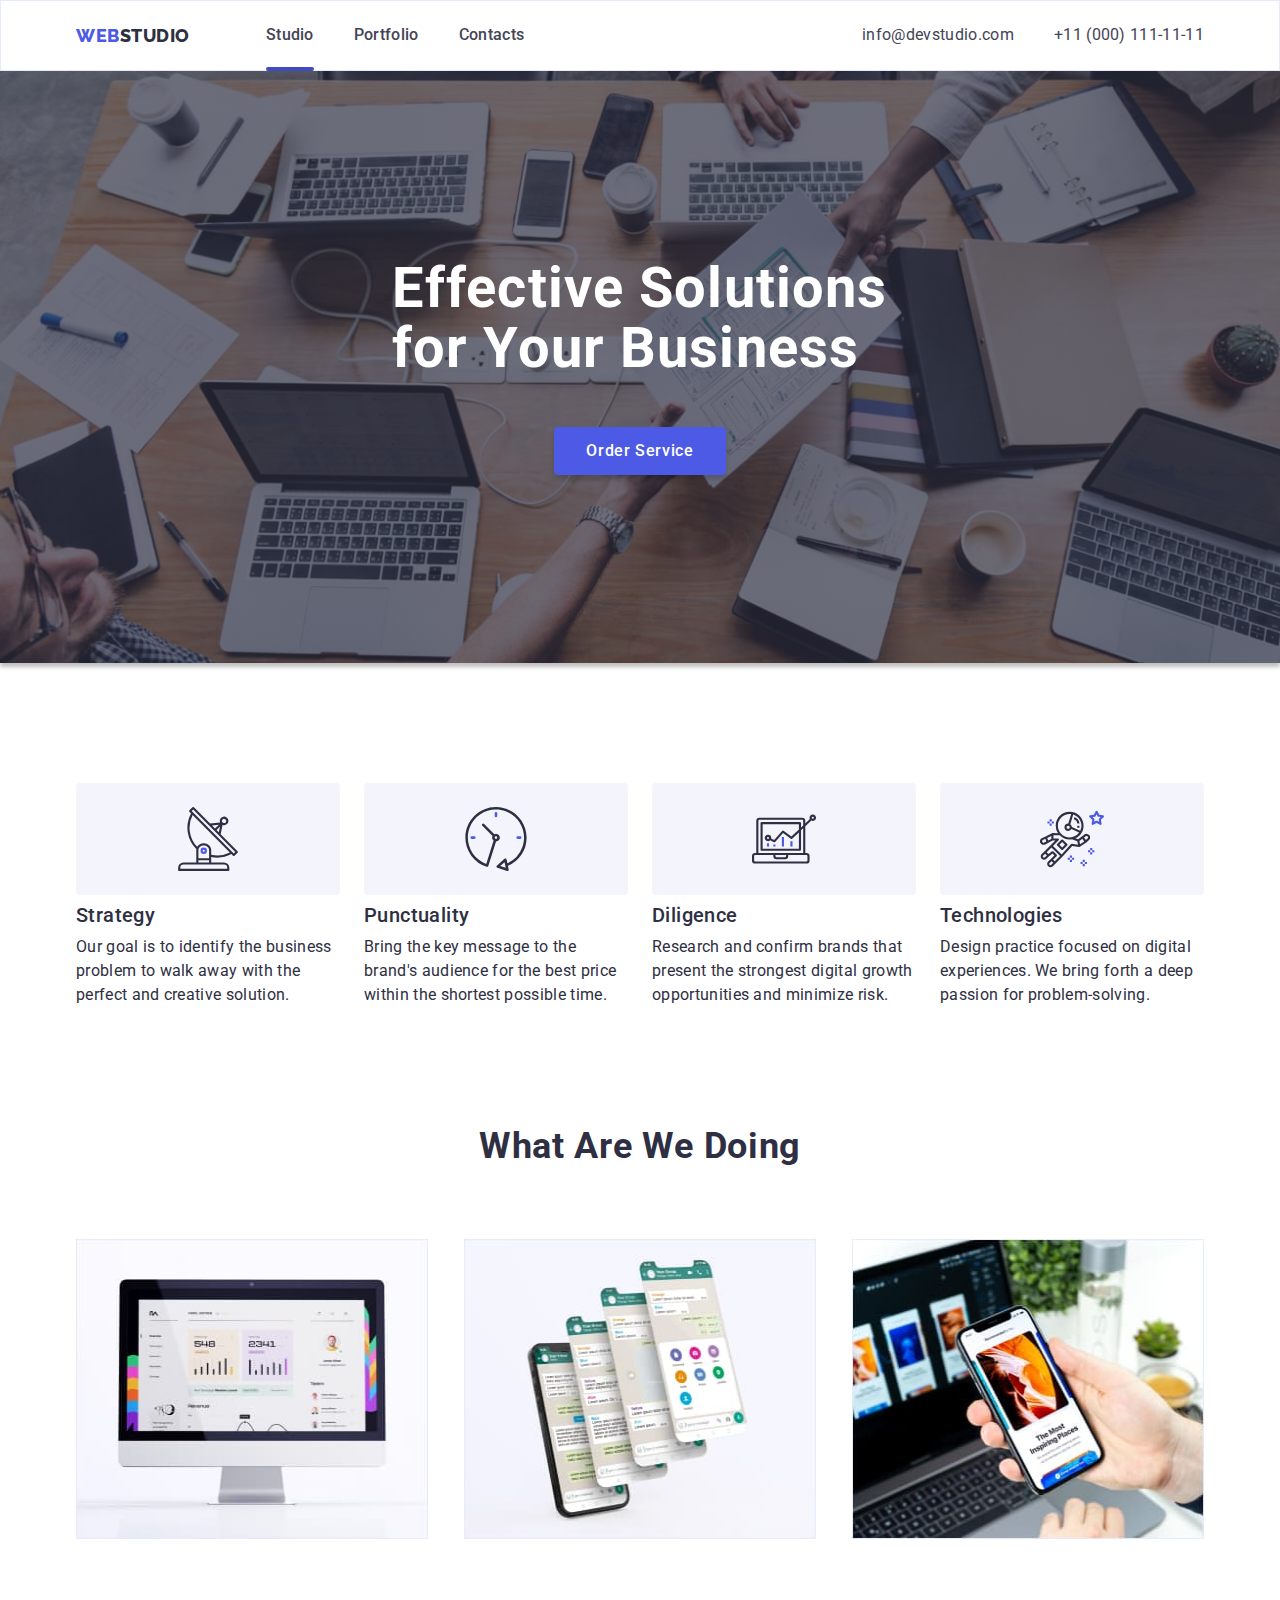
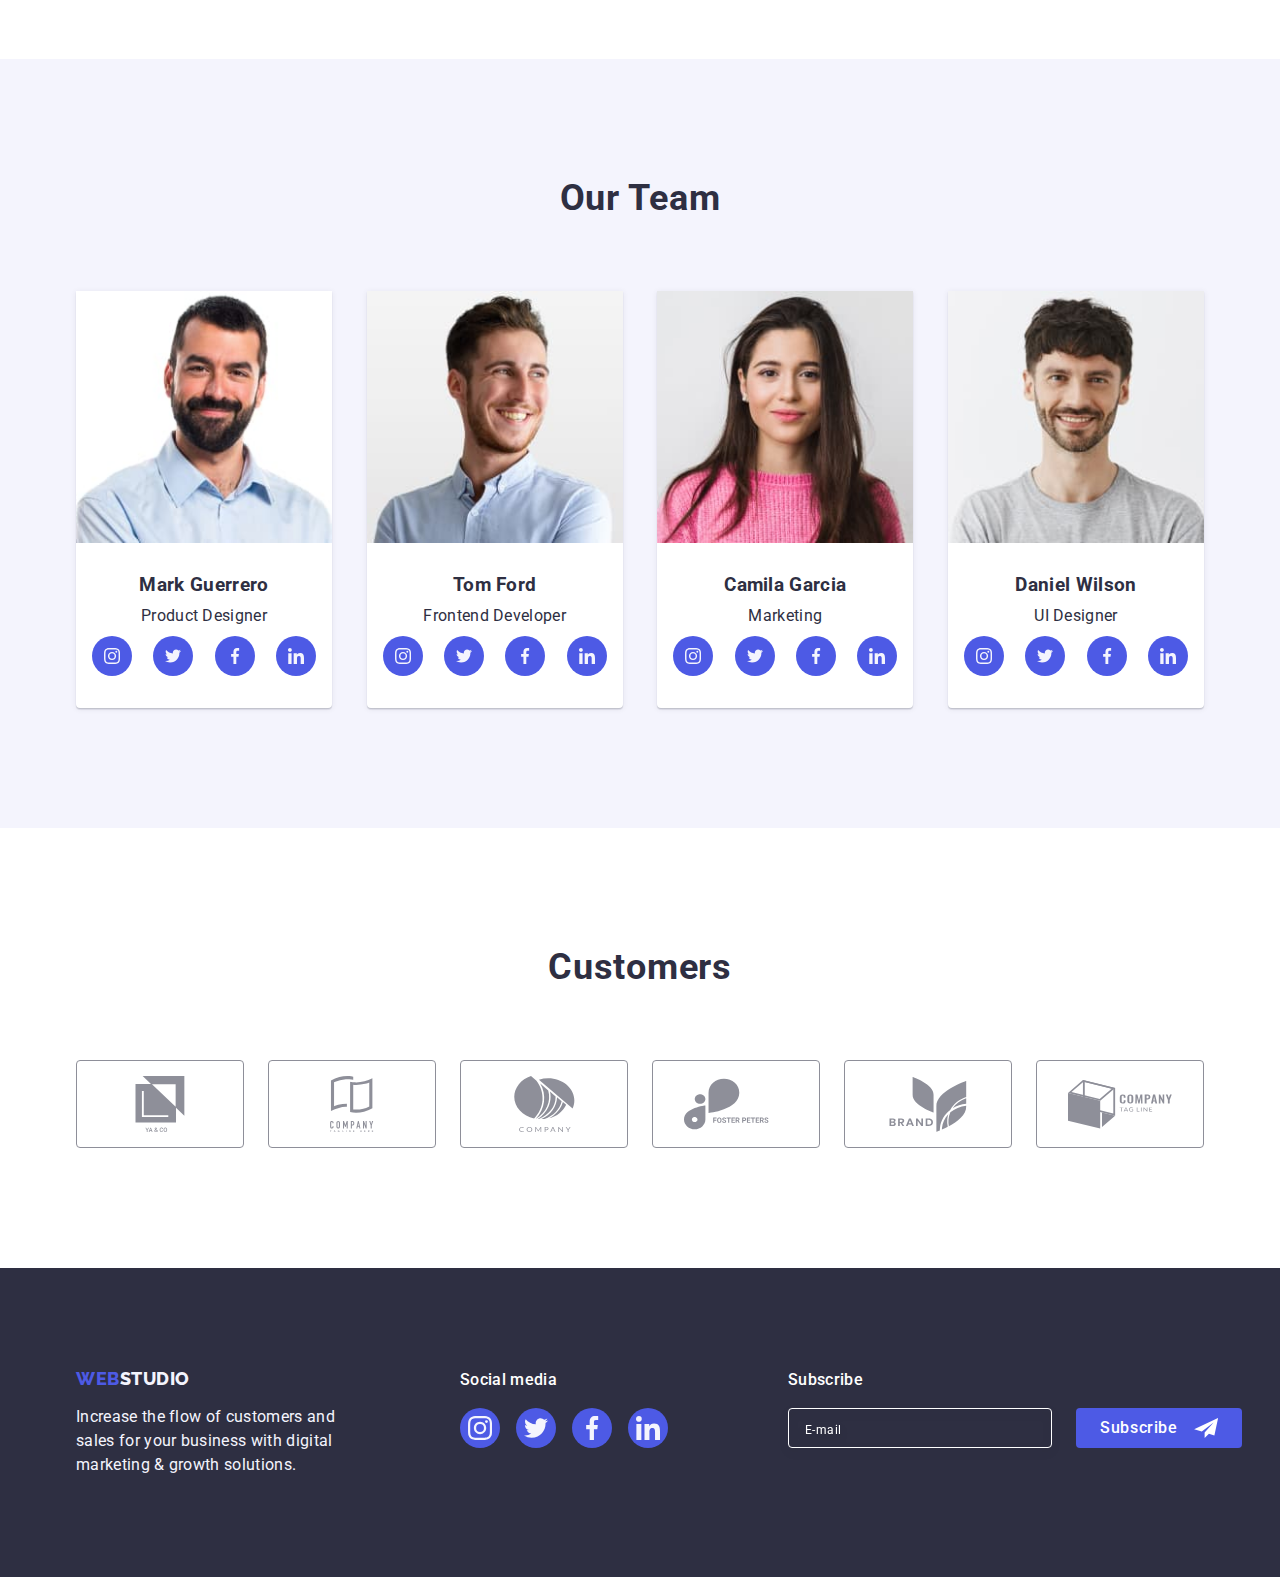
==== index.html @ 1426fd9d "Initial commit" ====
<!DOCTYPE html>
<html lang="en">
  <head>
    <meta charset="UTF-8" />
    <meta http-equiv="X-UA-Compatible" content="IE=edge" />
    <meta name="viewport" content="width=device-width, initial-scale=1.0" />
    <title>Web Studio</title>
    <!-- Style-normalization  -->
    <link
      rel="stylesheet"
      href="https://cdn.jsdelivr.net/npm/modern-normalize@1.1.0/modern-normalize.min.css"
    />
    <!-- Fonts -->
    <link rel="preconnect" href="https://fonts.googleapis.com" />
    <link rel="preconnect" href="https://fonts.gstatic.com" crossorigin />
    <link
      href="https://fonts.googleapis.com/css2?family=Raleway:wght@800&family=Roboto:wght@400;500;700;900&display=swap"
      rel="stylesheet"
    />
    <!-- Custom style  -->
    <link rel="stylesheet" href="./css/styles.css" />
  </head>

  <body>
    <!-- Header -->
    <header class="header">
      <div class="container header-container">
        <nav class="page-nav">
          <a href="./index.html" class="logo link"
            >Web<span class="logo-part-header">Studio</span></a
          >
          <ul class="menu list">
            <li class="menu-item">
              <a href="./index.html" class="menu-link link current">Studio</a>
            </li>
            <li class="menu-item">
              <a href="./portfolio.html" class="menu-link link">Portfolio</a>
            </li>
            <li class="menu-item">
              <a href="#" class="menu-link link">Contacts</a>
            </li>
          </ul>
        </nav>
        <address class="main-address">
          <ul class="list address-container">
            <li class="menu-item">
              <a
                class="address-mail-phone link"
                href="mailto:info@devstudio.com"
                >info@devstudio.com</a
              >
            </li>
            <li class="menu-item">
              <a class="address-mail-phone link" href="tel:+110001111111"
                >+11 (000) 111-11-11</a
              >
            </li>
          </ul>
        </address>
      </div>
    </header>

    <main>
      <!-- Hero -->
      <section class="hero">
        <div class="container hero-container">
          <h1 class="main-title">Effective Solutions for Your Business</h1>
          <button type="button" class="modal-btn" data-modal-open>Order Service</button>
        </div>
      </section>

      <!-- Advantages -->
      <section class="advantages section">
        <div class="container">
          <h2 hidden class="block-title center">Advantages</h2>
          <ul class="advantages-container list">
            <li class="block-ad-item">
              <div class="ad-icon-container">
              <svg class="advantages-icon" width="64" height="64">
                <use href="./images/svg-images/sprite.svg#icon-advantages-antenna"></use>
              </svg>
            </div>
              <h3 class="block-item-title">Strategy</h3>
              <p class="block-text">
                Our goal is to identify the business problem to walk away with
                the perfect and creative solution.
              </p>
            </li>
            <li class="block-ad-item">
              <div class="ad-icon-container">
                <svg class="advantages-icon" width="64" height="64">
                  <use href="./images/svg-images/sprite.svg#icon-advantages-clock"></use>
                </svg>
              </div>
              <h3 class="block-item-title">Punctuality</h3>
              <p class="block-text">
                Bring the key message to the brand's audience for the best price
                within the shortest possible time.
              </p>
            </li>
            <li class="block-ad-item">
              <div class="ad-icon-container">
                <svg class="advantages-icon" width="64" height="64">
                  <use href="./images/svg-images/sprite.svg#icon-advantages-diagram"></use>
                </svg>
              </div>
              <h3 class="block-item-title">Diligence</h3>
              <p class="block-text">
                Research and confirm brands that present the strongest digital
                growth opportunities and minimize risk.
              </p>
            </li>
            <li class="block-ad-item">
              <div class="ad-icon-container">
                <svg class="advantages-icon" width="64" height="64">
                  <use href="./images/svg-images/sprite.svg#icon-advantages-astronaut"></use>
                </svg>
              </div>
              <h3 class="block-item-title">Technologies</h3>
              <p class="block-text">
                Design practice focused on digital experiences. We bring forth a
                deep passion for problem-solving.
              </p>
            </li>
          </ul>
        </div>
      </section>

      <!-- What are we doing -->
      <section class="our-work section">
        <div class="container">
          <h2 class="block-title center">What are we doing</h2>
          <ul class="our-work-container list">
            <li class="our-work-item">
              <img
                src="./images/site-example.jpg"
                alt="Site example"
                width="360"
                height="300"
              />
            </li>
            <li class="our-work-item">
              <img
                src="./images/chat-example.jpg"
                alt="Group chats example"
                width="360"
                height="300"
              />
            </li>
            <li class="our-work-item">
              <img
                src="./images/cross-platform-apps-example.jpg"
                alt="Cross-platform apps example"
                width="360"
                height="300"
              />
            </li>
          </ul>
        </div>
      </section>

      <!-- Our Team -->
      <section class="our-team section">
        <div class="container">
          <h2 class="block-title center">Our Team</h2>
          <ul class="our-team-container list">
            <li class="team-block-item">
              <img
                src="./images/mark-guerrero.jpg"
                alt="Portrait of Mark Guerrero"
                width="264"
              />
              <div class="team-names">
                <h3 class="team-block-item-title center">Mark Guerrero</h3>
                <p class="block-text team-block-text center">Product Designer</p>
                <ul class="social-list list">
                  <li class="social-list-item">
                    <a href="" class="social-list-link">
                      <svg class="social-list-icon" width="16" height="16">
                        <use href="./images/svg-images/sprite.svg#icon-social-instagram"></use>
                      </svg>
                    </a>
                  </li>
                  <li class="social-list-item">
                    <a href="" class="social-list-link">
                      <svg class="social-list-icon" width="16" height="16">
                        <use href="./images/svg-images/sprite.svg#icon-social-twitter"></use>
                      </svg>
                    </a>
                  </li>
                  <li class="social-list-item">
                    <a href="" class="social-list-link">
                      <svg class="social-list-icon" width="16" height="16">
                        <use href="./images/svg-images/sprite.svg#icon-social-facebook"></use>
                      </svg>
                    </a>
                  </li>
                  <li class="social-list-item">
                    <a href="" class="social-list-link">
                      <svg class="social-list-icon" width="16" height="16">
                        <use href="./images/svg-images/sprite.svg#icon-social-linkedin"></use>
                      </svg>
                    </a>
                  </li>
                </ul>
              </div>
            </li>
            <li class="team-block-item">
              <img
                src="./images/tom-ford.jpg"
                alt="Portrait of Tom Ford"
                width="264"
              />
              <div class="team-names">
                <h3 class="team-block-item-title center">Tom Ford</h3>
                <p class="block-text team-block-text center">Frontend Developer</p>
                <ul class="social-list list">
                  <li class="social-list-item">
                    <a href="" class="social-list-link">
                      <svg class="social-list-icon" width="16" height="16">
                        <use href="./images/svg-images/sprite.svg#icon-social-instagram"></use>
                      </svg>
                    </a>
                  </li>
                  <li class="social-list-item">
                    <a href="" class="social-list-link">
                      <svg class="social-list-icon" width="16" height="16">
                        <use href="./images/svg-images/sprite.svg#icon-social-twitter"></use>
                      </svg>
                    </a>
                  </li>
                  <li class="social-list-item">
                    <a href="" class="social-list-link">
                      <svg class="social-list-icon" width="16" height="16">
                        <use href="./images/svg-images/sprite.svg#icon-social-facebook"></use>
                      </svg>
                    </a>
                  </li>
                  <li class="social-list-item">
                    <a href="" class="social-list-link">
                      <svg class="social-list-icon" width="16" height="16">
                        <use href="./images/svg-images/sprite.svg#icon-social-linkedin"></use>
                      </svg>
                    </a>
                  </li>
                </ul>
              </div>
            </li>
            <li class="team-block-item">
              <img
                src="./images/camila-garcia.jpg"
                alt="Portrait of Camila Garcia"
                width="264"
              />
              <div class="team-names">
                <h3 class="team-block-item-title center">Camila Garcia</h3>
                <p class="block-text team-block-text center">Marketing</p>
                <ul class="social-list list">
                  <li class="social-list-item">
                    <a href="" class="social-list-link">
                      <svg class="social-list-icon" width="16" height="16">
                        <use href="./images/svg-images/sprite.svg#icon-social-instagram"></use>
                      </svg>
                    </a>
                  </li>
                  <li class="social-list-item">
                    <a href="" class="social-list-link">
                      <svg class="social-list-icon" width="16" height="16">
                        <use href="./images/svg-images/sprite.svg#icon-social-twitter"></use>
                      </svg>
                    </a>
                  </li>
                  <li class="social-list-item">
                    <a href="" class="social-list-link">
                      <svg class="social-list-icon" width="16" height="16">
                        <use href="./images/svg-images/sprite.svg#icon-social-facebook"></use>
                      </svg>
                    </a>
                  </li>
                  <li class="social-list-item">
                    <a href="" class="social-list-link">
                      <svg class="social-list-icon" width="16" height="16">
                        <use href="./images/svg-images/sprite.svg#icon-social-linkedin"></use>
                      </svg>
                    </a>
                  </li>
                </ul>
              </div>
            </li>
            <li class="team-block-item">
              <img
                src="./images/daniel-wilson.jpg"
                alt="Portrait of Daniel Wilson"
                width="264"
              />
              <div class="team-names">
                <h3 class="team-block-item-title center">Daniel Wilson</h3>
                <p class="block-text team-block-text center">UI Designer</p>
                <ul class="social-list list">
                  <li class="social-list-item">
                    <a href="" class="social-list-link">
                      <svg class="social-list-icon" width="16" height="16">
                        <use href="./images/svg-images/sprite.svg#icon-social-instagram"></use>
                      </svg>
                    </a>
                  </li>
                  <li class="social-list-item">
                    <a href="" class="social-list-link">
                      <svg class="social-list-icon" width="16" height="16">
                        <use href="./images/svg-images/sprite.svg#icon-social-twitter"></use>
                      </svg>
                    </a>
                  </li>
                  <li class="social-list-item">
                    <a href="" class="social-list-link">
                      <svg class="social-list-icon" width="16" height="16">
                        <use href="./images/svg-images/sprite.svg#icon-social-facebook"></use>
                      </svg>
                    </a>
                  </li>
                  <li class="social-list-item">
                    <a href="" class="social-list-link">
                      <svg class="social-list-icon" width="16" height="16">
                        <use href="./images/svg-images/sprite.svg#icon-social-linkedin"></use>
                      </svg>
                    </a>
                  </li>
                </ul>
              </div>
            </li>
          </ul>
        </div>
      </section>
      <!-- Customers -->
      <section class="section">
        <div class="container">
        <h2 class="block-title center">Customers</h2>
        <ul class="customer-list list">
          <li class="customer-list-item">
            <a href="" class="customer-list-link">
              <svg class="customer-list-icon" width="104" height="56">
                <use href="./images/svg-images/sprite.svg#icon-client-1-icon"></use>
              </svg>
            </a>
          </li>
          <li class="customer-list-item">
            <a href="" class="customer-list-link">
              <svg class="customer-list-icon" width="104" height="56">
                <use href="./images/svg-images/sprite.svg#icon-client-2-icon"></use>
              </svg>
            </a>
          </li>
          <li class="customer-list-item">
            <a href="" class="customer-list-link">
              <svg class="customer-list-icon" width="104" height="56">
                <use href="./images/svg-images/sprite.svg#icon-client-3-icon"></use>
              </svg>
            </a>
          </li>
          <li class="customer-list-item">
            <a href="" class="customer-list-link">
              <svg class="customer-list-icon" width="104" height="56">
                <use href="./images/svg-images/sprite.svg#icon-client-4-icon"></use>
              </svg>
            </a>
          </li>
          <li class="customer-list-item">
            <a href="" class="customer-list-link">
              <svg class="customer-list-icon" width="104" height="56">
                <use href="./images/svg-images/sprite.svg#icon-client-5-icon"></use>
              </svg>
            </a>
          </li>
          <li class="customer-list-item">
            <a href="" class="customer-list-link">
              <svg class="customer-list-icon" width="104" height="56">
                <use href="./images/svg-images/sprite.svg#icon-client-6-icon"></use>
              </svg>
            </a>
          </li>
        </ul>
      </div>
      </section>



    </main>
    <!-- Footer -->
    <footer class="footer footer-section">
      <div class="container footer-container">
        <div class="footer-logo-container">
          <a class="logo logo-footer link" href="./index.html"
            >Web<span class="logo-part-footer">Studio</span></a
          >
          <p class="block-text text-light text-footer">
            Increase the flow of customers and sales for your business with
            digital marketing & growth solutions.
          </p>
        </div>

        <div class="footer-social-container">
          <p class="footer-social-media-title">Social media</p>

          <div class="footer-social-list-container">
            <ul class="social-list social-list-footer list">
              <li class="social-list-item">
                <a href="" class="social-list-link social-list-footer-active">
                  <svg class="social-list-icon" width="24" height="24">
                    <use href="./images/svg-images/sprite.svg#icon-social-instagram"></use>
                  </svg>
                </a>
              </li>
              <li class="social-list-item">
                <a href="" class="social-list-link social-list-footer-active">
                  <svg class="social-list-icon" width="24" height="24">
                    <use href="./images/svg-images/sprite.svg#icon-social-twitter"></use>
                  </svg>
                </a>
              </li>
              <li class="social-list-item">
                <a href="" class="social-list-link social-list-footer-active">
                  <svg class="social-list-icon" width="24" height="24">
                    <use href="./images/svg-images/sprite.svg#icon-social-facebook"></use>
                  </svg>
                </a>
              </li>
              <li class="social-list-item">
                <a href="" class="social-list-link social-list-footer-active">
                  <svg class="social-list-iconactive" width="24" height="24">
                    <use href="./images/svg-images/sprite.svg#icon-social-linkedin"></use>
                  </svg>
                </a>
              </li>
            </ul>
          </div>
        </div>

        <div class="footer-subscribe-container">
          <p class="footer-subscribe-title">Subscribe</p>
            <form class="footer-form-subscribe">
              <label for="footer-user-email" class="footer-form-field">
              <input id="footer-user-email" type="text" name="user_email" class="footer-form-input" required pattern="^[a-z0-9._%+-]+@[a-z0-9.-]+\.[a-z]{2,4}$" title="test@mail.com" placeholder="E-mail"></label>
              <button type="submit" class="footer-subscribe-btn">Subscribe
                <svg class="footer-subscribe-btn-icon" width="24" height="20">
                  <use href="./images/svg-images/sprite.svg#icon-footer-icon-send"></use>
                </svg>
              </button>
            </form>
        </div>
      </div>
    </footer>

    <div class="backdrop is-hidden" data-modal>
      <div class="modal">
        <button type="button" class="modal-close-btn" data-modal-close>
          <svg class="modal-close-btn-icon" width="8" height="8">
            <use href="./images/svg-images/sprite.svg#icon-close-modal"></use>
          </svg>
        </button>
        <p class="modal-form-h">Leave your contacts and we will call you back</p>
        <form class="modal-form">
          <label class="modal-form-field">
            <span class="modal-form-input-desc">Name</span>
            <span class="modal-form-input-wrapper">
              <input type="text" name="user_name" class="modal-form-input" required pattern="^[a-zA-Z]+$" minlength="2">
              <svg class="modal-form-input-icon" width="12" height="12">
                <use href="./images/svg-images/sprite.svg#icon-user-name" ></use>
              </svg>
            </span>            
          </label>
          <label class="modal-form-field">
            <span class="modal-form-input-desc">Phone</span>
            <spam class="modal-form-input-wrapper">
              <input type="text" name="user_phone" class="modal-form-input" required pattern="^[0-9]{3}-[0-9]{4}-[0-9]{3}" title="xxx-xxxx-xxx">
              <svg class="modal-form-input-icon" width="12" height="12">
                <use href="./images/svg-images/sprite.svg#icon-user-phone" ></use>
              </svg>
            </spam> 
          </label>
          <label class="modal-form-field">
            <span class="modal-form-input-desc">Email</span>
            <span class="modal-form-input-wrapper">
              <input type="text" name="user_email" class="modal-form-input" required pattern="^[a-z0-9._%+-]+@[a-z0-9.-]+\.[a-z]{2,4}$" title="test@mail.com">
              <svg class="modal-form-input-icon" width="12" height="12">
                <use href="./images/svg-images/sprite.svg#icon-user-email" ></use>
              </svg>
            </span> 
          </label>
          <label class="modal-form-field">
            <span class="modal-form-input-desc">Comment</span>
            <textarea name="user_message" class="modal-form-message" placeholder="Text input"></textarea>
          </label>
          <input id="user-policy" type="checkbox" name="user_policy" class="modal-form-check visually-hidden" required>
          <label for="user-policy" class="modal-form-check-desc">
            <span class="modal-form-fake-checkbox">
              <svg class="modal-form-fake-checkbox-icon" width="10" height="8">
                <use href="./images/svg-images/sprite.svg#icon-checkmark"></use>
              </svg>
            </span>
            I accept the terms and conditions of the&nbsp; <a class="modal-policy-link" href="">Privacy Policy</a> </label>
          <button type="submit" class="modal-form-submit">Send</button>
        </form>
      </div>
    </div>

    <script src="./js/modal.js"></script>
    
  </body>
</html>
---- css/styles.css ----
/* ==========================VARIABLES========================== */
:root {
    /* COLOR  */
--color-main-background: #ffffff;
--color-logo: #4d5ae5;
--color-main-title: #ffffff; 
--color-text-h2-h3-titles: #2e2f42;
--color-btn-background-main-page: #4d5ae5;
--color-social-icon-background-main: #4d5ae5;
--color-social-icon-background-active: #404bbf;
--color-social-icon-background-footer-active: #31d0aa;
--color-social-icon-main: #f4f4fd;
--color-customer-card-main: #8e8f99;
--color-customer-card-active: #404bbf;
--color-btn-text-main-page: #ffffff;
--color-box-modal-accent: #4d5ae5;
--color-btn-background-portfolio: #f4f4fd;
--color-btn-text-portfolio: #4d5ae5;
--color-btn-background-accent: #404bbf;
--color-nav-item: #2e2f42;
--color-nav-item-accent: #404bbf;
--color-address: #434455;
--color-text-light: #f4f4fd;
--color-background-dark: #2e2f42;
--color-border-header: #e7e9fc;
--color-border-btn-portfolio: #e7e9fc;
--color-section-cloud: #f4f4fd;
--color-border-foto: #e7e9fc;
--color-border-foto-active: #f4f4fd;
--color-bg-card-overlay: #4d5ae5;
--color-modal-desc: #8e8f99;
--color-modal-h: #2e2f42;

    /* FONT  */
--font-main: 'Roboto', sans-serif;
--font-logo: 'Raleway', sans-serif;

--font-weight-logo: 800;
--font-weight-nav: 500;
--font-weight-address: 400;
--font-weight-h1: 700;
--font-weight-h2: 700;
--font-weight-h3: 500;
--font-weight-text: 400;
--font-weight-btn: 500;
--font-weight-modal-desc: 400;
--font-weight-modal-h: 500;

--font-size-logo: 18px;
--font-size-nav: 16px;
--font-size-address: 16px;
--font-size-h1: 56px;
--font-size-h2: 36px;
--font-size-h3: 20px;
--font-size-text: 16px;
--font-size-btn: 16px;
--font-size-modal-desc: 12px;
--font-size-modal-h: 16px;

--line-height-logo: 1.17;
--line-height-nav: 1.5;
--line-height-address: 1.5x;
--line-height-h1: 1.07;
--line-height-h2: 1.11;
--line-height-h3: 1.2;
--line-height-text: 1.5;
--line-height-btn: 1.5;
--line-height-modal-desc: 1.17;
--line-height-modal-h: 1.5;

--letter-spacing-logo: 0.03em;
--letter-spacing-main: 0.02em;
--letter-spacing-btn: 0.04em;
--letter-spacing-modal-desc: 0.01em;
--letter-spacing-modal-h: 0.02em;

--transition-duration-and-function: 250ms cubic-bezier(0.4, 0, 0.2, 1);
}

/* ==========================/VARIABLES========================== */

/* ==========================RESETS AND ELEMENTS STYLES========================== */

h1,
h2,
h3,
h4,
p {
    margin-top: 0;
    margin-bottom: 0;
}

ul,
ol {
    margin-top: 0;
    margin-bottom: 0;
    padding-left: 0;
}

img {
    display: block;
    max-width: 100%;
}

button {
    cursor: pointer;
}

.list {
    list-style: none;
}

.link {
    text-decoration: none;
}

body {
    font-family: var(--font-main);
    color: var(--color-text-h2-h3-titles);
    background-color: var(--color-main-background);
    letter-spacing: var(--letter-spacing-main);

}
.container {
    width: 1158px;
    padding: 0 15px;
    margin-left: auto;
    margin-right: auto;
}

.section {
    padding-top: 120px;
    padding-bottom: 120px;
}

.visually-hidden {
    position: absolute;
    width: 1px;
    height: 1px;
    margin: -1px;
    padding: 0;
    overflow: hidden;
    border: 0;
    clip: rect(0 0 0 0);
}

/* ==========================COMPONENTS========================== */
.modal-btn {
    font-family: var(--font-main);
    font-weight: var(--font-weight-btn);
    font-size: var(--font-size-btn);
    line-height: var(--font-size-btn);
    display: flex;
    align-items: center;
    letter-spacing: var(--letter-spacing-btn);
    border: transparent;
    background: var(--color-btn-background-main-page);
    color: var(--color-btn-text-main-page);
    box-shadow: 0px 4px 4px rgba(0, 0, 0, 0.15);
    border-radius: 4px;
    padding: 16px 32px 16px 32px;
    transition: background-color var(--transition-duration-and-function);
}

.modal-btn:hover,
.modal-btn:focus {
    background: var(--color-btn-background-accent);
}

.block-title {
    font-weight: var(--font-weight-h2);
    font-size: var(--font-size-h2);
    line-height: var(--line-height-h2);
    letter-spacing: var(--letter-spacing-main);
    text-transform: capitalize;
    color: var(--color-text-h2-h3-titles);
    margin-bottom: 72px;
}

.center {
    text-align: center;
}

.block-item-title {
    font-weight: var(--font-weight-h3);
    font-size: var(--font-size-h3);
    line-height: var(--line-height-h3);
    letter-spacing: var(--letter-spacing-main);
    color: var(--color-text-h2-h3-titles);
    margin-bottom: 8px;
}

.block-text {
    font-size: var(--font-size-text);
    line-height: var(--line-height-text);
    letter-spacing: var(--letter-spacing-main);
    color: var(--color-text-h2-h3-titles);
}

/* ==========================/COMPONENTS========================== */

/* ==========================HEADER========================== */
.header {
    border: 1px solid var(--color-border-header);
    box-shadow: 0px 2px 1px rgba(46, 47, 66, 0.08), 0px 1px 1px rgba(46, 47, 66, 0.16), 0px 1px 6px rgba(46, 47, 66, 0.08);
}

.header-container {
    display: flex;
    align-items: center;
}

.page-nav {
    display: flex;
}

.logo,
.menu-link,
.address-mail-phone {
    padding-top: 24px;
    padding-bottom: 24px;
}

.menu{
    display: flex;
    align-items: center;
}

.logo {
    font-family: var(--font-logo);
    font-weight: var(--font-weight-logo);
    font-size: var(--font-size-logo);
    line-height: var(--line-height-logo);
    display: flex;
    align-items: center;
    letter-spacing: var(--letter-spacing-logo);
    text-transform: uppercase;
    color: var(--color-logo);
    margin-right: 76px;
}

.logo-part-header {
color: var(--color-text-h2-h3-titles);
}

.logo-part-footer {
    color: var(--color-text-light);
}

.menu-item:not(:last-child) {
    margin-right: 40px;
}

.menu-link,
.address-mail-phone {
    font-weight: var(--font-weight-address);
    font-size: var(--font-size-address);
    line-height: var(--line-height-address);
    letter-spacing: var(--letter-spacing-main);
    color: var(--color-address);
    transition: color var(--transition-duration-and-function);
}

.menu-link {
    font-weight: var(--font-weight-nav);
}

.menu-link:active,
.menu-link:hover,
.menu-link:focus,
.address-mail-phone:active,
.address-mail-phone:hover,
.address-mail-phone:focus {
    color: var(--color-nav-item-accent);
}

.menu-item {
    position: relative;
}

.current::after {
    content: '';
    width: 100%;
    height: 4px;
    border-radius: 2px;
    background-color: var(--color-nav-item-accent);

    position: absolute;
    left: 0;
    top: 18px;
    margin-top: 23px;
    transition: background-color var(--transition-duration-and-function);
  }

.main-address {
    margin-left: auto;
}

.main-address {
    font-style: normal;
}

.address-container {
    display: flex;
}

.address-mail-phone {
    font-style: normal;
    font-weight: var(--font-weight-address);
    color: var(--color-address);
}
/* ==========================/HEADER========================== */

/* ==========================HERO========================== */
.hero {
    background-image: linear-gradient(rgba(46, 47, 66, 0.7), rgba(46, 47, 66, 0.7)), url("../images/hero/bg-hero.jpg");
    background-size: cover;
    background-color: var(--color-background-dark);
    box-shadow: 0px 4px 4px rgba(0, 0, 0, 0.25);
    max-width: 1440px;
    margin-left: auto;
    margin-right: auto;
}

.hero-container {
    display: flex;
    flex-direction: column;
    align-items: center;
    padding-bottom: 188px;
    padding-top:  188px;
}

.main-title {
        font-weight: var(--font-weight-h1);
        font-size: var(--font-size-h1);
        line-height: var(--line-height-h1);
        letter-spacing: var(--letter-spacing-main);   
        color: var(--color-main-title);
        display: flex;
        width: 496px;
        margin-bottom: 48px;
}
/* ==========================/HERO========================== */

/* ==========================ADVANTAGES========================== */
.advantages-container {
    display: flex;
    flex-wrap: wrap;
    gap: 24px;
    justify-content: space-between;
}

.block-ad-item {
    flex-basis: calc((100% - 72px) / 4);
}

.ad-icon-container {
    display: flex;
    justify-content: center;
    align-items: center;
    background-color: #F4F4FD;
    border-radius: 4px;
    height: 112px;
    margin-bottom: 8px;
}


/* ==========================/ADVANTAGES========================== */

/* ==========================WHAT ARE WE DOING========================== */
.our-work-container {
    display: flex;
    flex-wrap: wrap;
    gap: 24px;
    justify-content: space-between;
}

.our-work-item {
    flex-basis: calc(100% / 3 - 24px);
}

.our-work {
    padding-top: 0;
}

/* ==========================/WHAT ARE WE DOING========================== */

/* ==========================OUR TEAM========================== */
.our-team-container {
    display: flex;
    flex-wrap: wrap;
    gap: 24px;
    justify-content: space-between;
}

.team-block-item {
    background-color: var(--color-main-background);
    box-shadow: 0px 1px 6px rgba(46, 47, 66, 0.08), 0px 1px 1px rgba(46, 47, 66, 0.16), 0px 2px 1px rgba(46, 47, 66, 0.08);
    border-radius: 0px 0px 4px 4px;
    flex-basis: calc(100% / 4 - 26px);

}

.team-names {
    padding: 32px 16px;
}

.team-block-item-title {
    margin-bottom: 8px;
}

.our-team {
    background-color: var(--color-section-cloud)
}

.social-list {
    display: flex;
    justify-content: space-between;
    gap: 8px;
}

.social-list-link {
    display: flex;
    justify-content: center;
    align-items: center;
    width: 40px;
    height: 40px;
    border-radius: 50%;
    background-color: var(--color-social-icon-background-main);
    transition: background-color var(--transition-duration-and-function);
}

.social-list-link:hover,
.social-list-link:focus,
.social-list-link:active {
    background-color: var(--color-social-icon-background-active);
}

.team-block-text {
    margin-bottom: 8px;
}

.social-list-icon {
    fill: var(--color-social-icon-main);
}

/* ==========================/OUR TEAM========================== */

/* ==========================CUSTOMERS========================== */
.customer-list {
    display: flex;
    justify-content: space-between;
    gap: 24px;
}

.customer-list-link {
    display: flex;
    justify-content: center;
    align-items: center;
    width: 168px;
    height: 88px;
    border: 1px solid var(--color-customer-card-main);
    border-radius: 4px;
    color: var(--color-customer-card-main);
    transition: border var(--transition-duration-and-function), color var(--transition-duration-and-function);
}

.customer-list-link:hover,
.customer-list-link:focus,
.customer-list-link:active {
    border: 1px solid var(--color-customer-card-active);
    color: var(--color-customer-card-active);
}


.customer-list-icon {
    fill: currentColor;
}

.customer-list-icon:hover,
.customer-list-icon:focus,
.customer-list-icon:active {
    fill: currentColor;
}

/* ==========================/CUSTOMERS========================== */


/* ==========================FOOTER========================== */
.footer-section {
    padding-top: 100px;
    padding-bottom: 100px;
}

.footer-container {
    display: flex;
    gap: 120px;
    justify-content: start;
}

.footer-logo-container {
    display: flex;
    flex-direction: column;
}

.logo-footer,
.footer-social-media-title {
    margin-bottom: 16px;
    padding: 0;
}

.text-footer {
    width: 264px;
}

.footer {
    background-color: var(--color-background-dark);
}

.text-light {
    color: var(--color-text-light);
}

.footer-social-container {
    display: flex;
    flex-direction: column;
    width: 208px;
}

.social-list-footer {
    display: flex;
    justify-content: space-between;
    gap: 16px;
}

.footer-social-media-title {
    font-weight: var(--font-weight-nav);
    font-size: var(--font-size-nav);
    line-height: var(--line-height-nav);
    letter-spacing: var(--letter-spacing-main);
    color: var(--color-main-title);
}

.social-list-footer-active {
    transition: background-color var(--transition-duration-and-function);
}

.social-list-footer-active:hover,
.social-list-footer-active:focus,
.social-list-footer-active:active {
    background-color: var(--color-social-icon-background-footer-active);
}

.footer-subscribe-container {
    display: flex;
    flex-direction: column;
    width: 453px;
    gap: 16px;
}

.footer-subscribe-title {
    font-weight: var(--font-weight-nav);
    font-size: var(--font-size-nav);
    line-height: var(--line-height-nav);
    letter-spacing: var(--letter-spacing-main);
    color: var(--color-main-title);
}

.footer-form-subscribe{
    display: flex;
    gap: 24px;
}

.footer-form-input {
    width: 264px;
    height: 40px;
    border: 1px solid #FFFFFF;
    filter: drop-shadow(0px 4px 4px rgba(0, 0, 0, 0.15));
    border-radius: 4px;
    background-color: transparent;
    padding-left: 16px;

    color: var(--color-main-title);
}

.footer-form-input::placeholder {
    font-weight: 400;
    font-size: 12px;
    line-height: 24px;
    letter-spacing: 0.04em;
    color: #FFFFFF;
}

.footer-subscribe-btn {
    display: flex;
    justify-content: center;
    align-items: center;
    gap: 16px;

    padding: 8px 24px;
    background-color: var(--color-btn-background-main-page);
    border: 0;
    border-radius: 4px;
    
    font-weight: var(--font-weight-nav);
    font-size: var(--font-size-nav);
    line-height: var(--line-height-nav);
    letter-spacing: var(--letter-spacing-btn);
    color: var(--color-main-title);

    transition: background-color var(--transition-duration-and-function);

}

.footer-subscribe-btn:hover,
.footer-subscribe-btn:focus {
    background-color: var(--color-social-icon-background-footer-active);
}

/* ==========================/FOOTER========================== */

/* ==========================MODAL WINDOW========================== */
.backdrop {
    position: fixed;
    top: 0;
    left: 0;
    z-index: 100;
    width: 100%;
    height: 100%;
    background-color: rgba(46, 47, 66, 0.4);

    transition: opacity var(--transition-duration-and-function, visibility var(--transition-duration-and-function));
}

.backdrop.is-hidden {
    opacity: 0;
    visibility: hidden;
    pointer-events: none;
}

.modal {
    position: absolute;
    top: 50%;
    left: 50%;
    transform: translate(-50%, -50%);
    width: 408px;
    height: 584px;

    background-color: #FCFCFC;
    box-shadow: 0px 1px 1px rgba(0, 0, 0, 0.14), 0px 1px 3px rgba(0, 0, 0, 0.12), 0px 2px 1px rgba(0, 0, 0, 0.2);
    border-radius: 4px;

    padding: 72px 24px 24px 24px;
}

.modal-close-btn {
    position: absolute;
    top: 24px;
    right: 24px;
    display: flex;
    justify-content: center;
    align-items: center;
    width: 24px;
    height: 24px;

    border-radius: 50%;
    background-color: #E7E9FC;
    border: 1px solid rgba(0, 0, 0, 0.1);
    padding: 0;
    transition: border-color var(--transition-duration-and-function), background-color var(--transition-duration-and-function);
}

.modal-close-btn:hover,
.modal-close-btn:focus,
.modal-close-btn:active {
    background-color: var(--color-btn-background-accent);
    border-color: var(--color-btn-background-accent);
}

.modal-close-btn-icon {
    transition: fill var(--transition-duration-and-function);
}

.modal-close-btn:hover .modal-close-btn-icon,
.modal-close-btn:focus .modal-close-btn-icon,
.modal-close-btn:active .modal-close-btn-icon {
    fill: var(--color-btn-text-main-page);
}

/* MODAL FORM */
.modal-form-h {
    font-weight: var(--font-weight-modal-h);
    font-size: var(--font-size-modal-h);
    line-height: var(--line-height-modal-h);
    letter-spacing: var(--letter-spacing-modal-h);
    color: var(--color-text-h2-h3-titles);

    text-align: center;
    margin-bottom: 16px;
}

.modal-form {
    display: flex;
    flex-direction: column;
}

.modal-form-input-desc {
    display: block;

    font-weight: var(--font-weight-text);
    font-size: var(--font-size-modal-desc);
    line-height: var(--line-height-modal-desc);
    letter-spacing: var(--letter-spacing-modal-desc);
    color: var(--color-modal-desc);

    margin-bottom: 4px;
}

.modal-form-input {
    width: 100%;
    height: 40px;
    border: 1px solid rgba(46, 47, 66, 0.4);
    border-radius: 4px;

    padding-left: 38px;

    transition: border-color var(--transition-duration-and-function);;
}

.modal-form-input:focus {
    outline: none;
    border-color: var(---color-box-modal-accent);
}

.modal-form-field {
    margin-bottom: 8px;
}

.modal-form-input-wrapper {
    display: block;
    position: relative;
}

.modal-form-input-icon {
    position: absolute;
    top: 50%;
    left: 16px;
    transform: translateY(-50%);
    transition: fill var(--transition-duration-and-function);    
}

.modal-form-message:focus,
.modal-form-input:focus {
    outline: none;
    border-color: var(--color-box-modal-accent);
}

.modal-form-input:focus + .modal-form-input-icon {
    fill: var(--color-box-modal-accent);
}

.modal-form-message {
    resize: none;
    width: 100%;
    height: 120px;
    padding: 8px 16px;
    border: 1px solid rgba(46, 47, 66, 0.4);
    border-radius: 4px;

    transition: border-color var(--transition-duration-and-function);
}

.modal-form-message::placeholder {
    font-weight: var(--font-weight-text);
    font-size: var(--font-size-modal-desc);
    line-height: var(--line-height-modal-desc);
    letter-spacing: var(--letter-spacing-main);
    color: rgba(46, 47, 66, 0.4);
}

.modal-form-fake-checkbox {
    display: flex;
    justify-content: center;
    align-items: center;

    width: 16px;
    height: 16px;
    margin-right: 8px;

    border: 1px solid rgba(46, 47, 66, 0.4);
    border-radius: 2px;
    cursor: pointer;

    transform: background-color var(--transition-duration-and-function), border-color var(--transition-duration-and-function), opasity var(--transition-duration-and-function);
}

.modal-form-fake-checkbox-icon {
    opacity: 0;
}

.modal-form-check:checked + .modal-form-check-desc>.modal-form-fake-checkbox {
    background-color: var(--color-box-modal-accent);
    border-color: var(--color-box-modal-accent);
}

.modal-form-check:checked + .modal-form-check-desc>.modal-form-fake-checkbox>.modal-form-fake-checkbox-icon {
    opacity: 1;
}

.modal-form-check:focus + .modal-form-check-desc>.modal-form-fake-checkbox {
    border-color: var(--color-box-modal-accent);
}

/* .modal-form-check-desc::before {
    content: '';
    display: block;
    width: 16px;
    height: 16px;

    border: 1px solid rgba(46, 47, 66, 0.4);
    border-radius: 2px;

    cursor: pointer;

    margin-right: 8px;
}

.modal-form-check:checked +.modal-form-check-desc::before {
    background-color: var(--color-box-modal-accent);
    border-color: var(--color-box-modal-accent);
    background-image: url(../images/svg-images/checkmark.svg);
    background-repeat: no-repeat;
    background-position: 50% 50%;
}

.modal-form-check:focus +.modal-form-check-desc::before {
    outline: 1px solid #4D5AE5;
} */

.modal-form-check-desc {
    display: flex;
    align-items: center;
    font-weight: var(--font-weight-text);
    font-size: var(--font-size-modal-desc);
    line-height: var(--line-height-modal-desc);
    letter-spacing: var(--letter-spacing-main);
    color: var(--color-modal-desc);

    margin-bottom: 24px;
    margin-top: 8px;
}

.modal-policy-link {
    color: var(--color-box-modal-accent);
}

.modal-form-submit {
    font-family: var(--font-main);
    font-weight: var(--font-weight-btn);
    font-size: var(--font-size-btn);
    line-height: var(--font-size-btn);
    letter-spacing: var(--letter-spacing-btn);
    border: transparent;
    background: var(--color-btn-background-main-page);
    color: var(--color-btn-text-main-page);
    box-shadow: 0px 4px 4px rgba(0, 0, 0, 0.15);
    border-radius: 4px;

    display: flex;
    align-self: center;
    justify-content: center;
    min-width: 169px;
    padding: 16px 32px 16px 32px;

    transition: background-color var(--transition-duration-and-function);
}

.modal-form-submit:hover,
.modal-form-submit:focus {
    background: var(--color-btn-background-accent);
}
/* ==========================/MODAL WINDOW========================== */

/* ==========================PORTFOLIO-BUTTOM SECTION========================== */
/* COMPONENTS */
.btn-section {
    padding-top: 96px;
}

.btn-container-list {
    display: flex;
    justify-content: center;
    gap: 24px;
    margin-bottom: 84px;
}

.choose-btn {
    font-weight: var(--font-weight-btn);
    font-size: var(--font-size-btn);
    line-height: var(--line-height-btn);
    display: flex;
    align-items: center;
    text-align: center;
    letter-spacing: var(--letter-spacing-btn);
    color: var(--color-btn-text-portfolio);
    background-color: var(--color-btn-background-portfolio);
    border: 1px solid var(--color-border-btn-portfolio);
    border-radius: 4px;
    padding: 12px 24px 12px 24px;
    transition: color var(--transition-duration-and-function), background-color var(--transition-duration-and-function), box-shadow var(--transition-duration-and-function);
}

.choose-btn:hover,
.choose-btn:focus
.choose-btn:active {
    color: var(--color-btn-text-main-page);
    background-color: var(--color-btn-background-accent);
    box-shadow: 0px 3px 1px rgba(0, 0, 0, 0.1), 0px 2px 1px rgba(0, 0, 0, 0.08), 0px 2px 2px rgba(0, 0, 0, 0.12);
}

.foto-container-list {
    padding: 0;
    margin: 0;
    list-style: none;

    display: flex;
    flex-wrap: wrap;
    justify-content: space-between;
    margin-top: -48px;
    margin-left: -24px;
}

.foto-container-list-item {
    flex-basis: calc(100% / 3 - 24px);
    margin-top: 48px;
    margin-left: 24px;
}

.foto-collection-name {
    padding-left: 16px;
    padding-top: 32px;
    padding-bottom: 32px;
    border: 1px solid var(--color-border-foto);
    border-top: none;
}

.foto-card {
    display: flex;
    flex-direction: column;
    text-decoration: none;
    transition: border var(--transition-duration-and-function), box-shadow var(--transition-duration-and-function);
}

.foto-card:hover>.foto-collection-name,
.foto-card:focus>.foto-collection-name,
.foto-card:active>.foto-collection-name {
    border: none;
}

.foto-card:hover,
.foto-card:focus,
.foto-card:active {
    box-shadow: 0px 1px 6px rgba(46, 47, 66, 0.08), 0px 1px 1px rgba(46, 47, 66, 0.16), 0px 2px 1px rgba(46, 47, 66, 0.08);
}

.foto-card-image {
    position: relative;
    overflow: hidden;
}

.overlay {
    position: absolute;
    top: 0;
    left: 0;
    width: 100%;
    height: 100%;
    overflow: auto;
    transform: translate(0, 100%);
    transition: transform var(--transition-duration-and-function);

    font-weight: var(--font-weight-text);
    font-size: var(--font-size-text);
    line-height: var(--line-height-text);
    letter-spacing: var(--letter-spacing-main);
    color: var(--color-text-light);
    background-color: var(--color-bg-card-overlay);
    padding-top: 40px;
    padding-left: 32px;
    padding-right: 32px;
}

.foto-card:hover .overlay,
.foto-card:focus .overlay {
    transform: translate(0, 0);
}

.block-text-item {
    margin: 0;
    margin-top: 8px;
}
/* ==========================/PORTFOLIO-BUTTOM SECTION========================== */
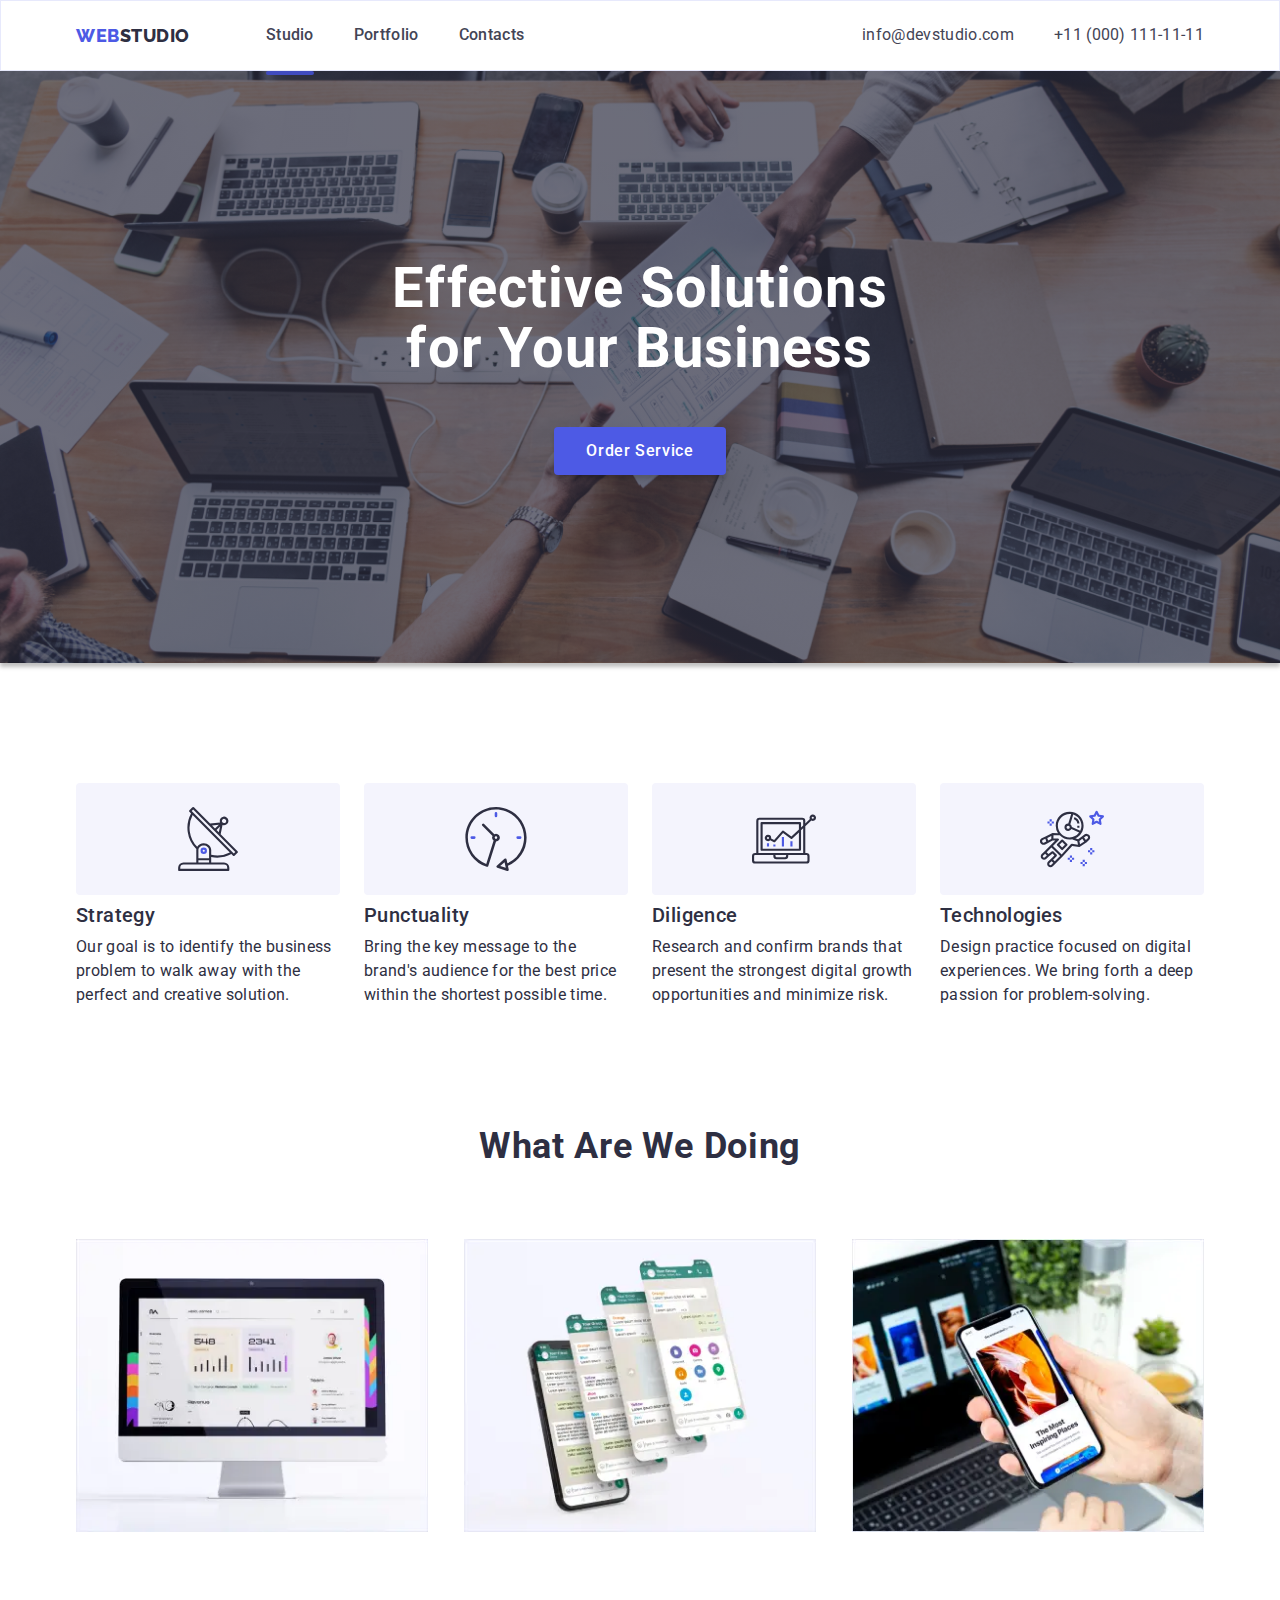
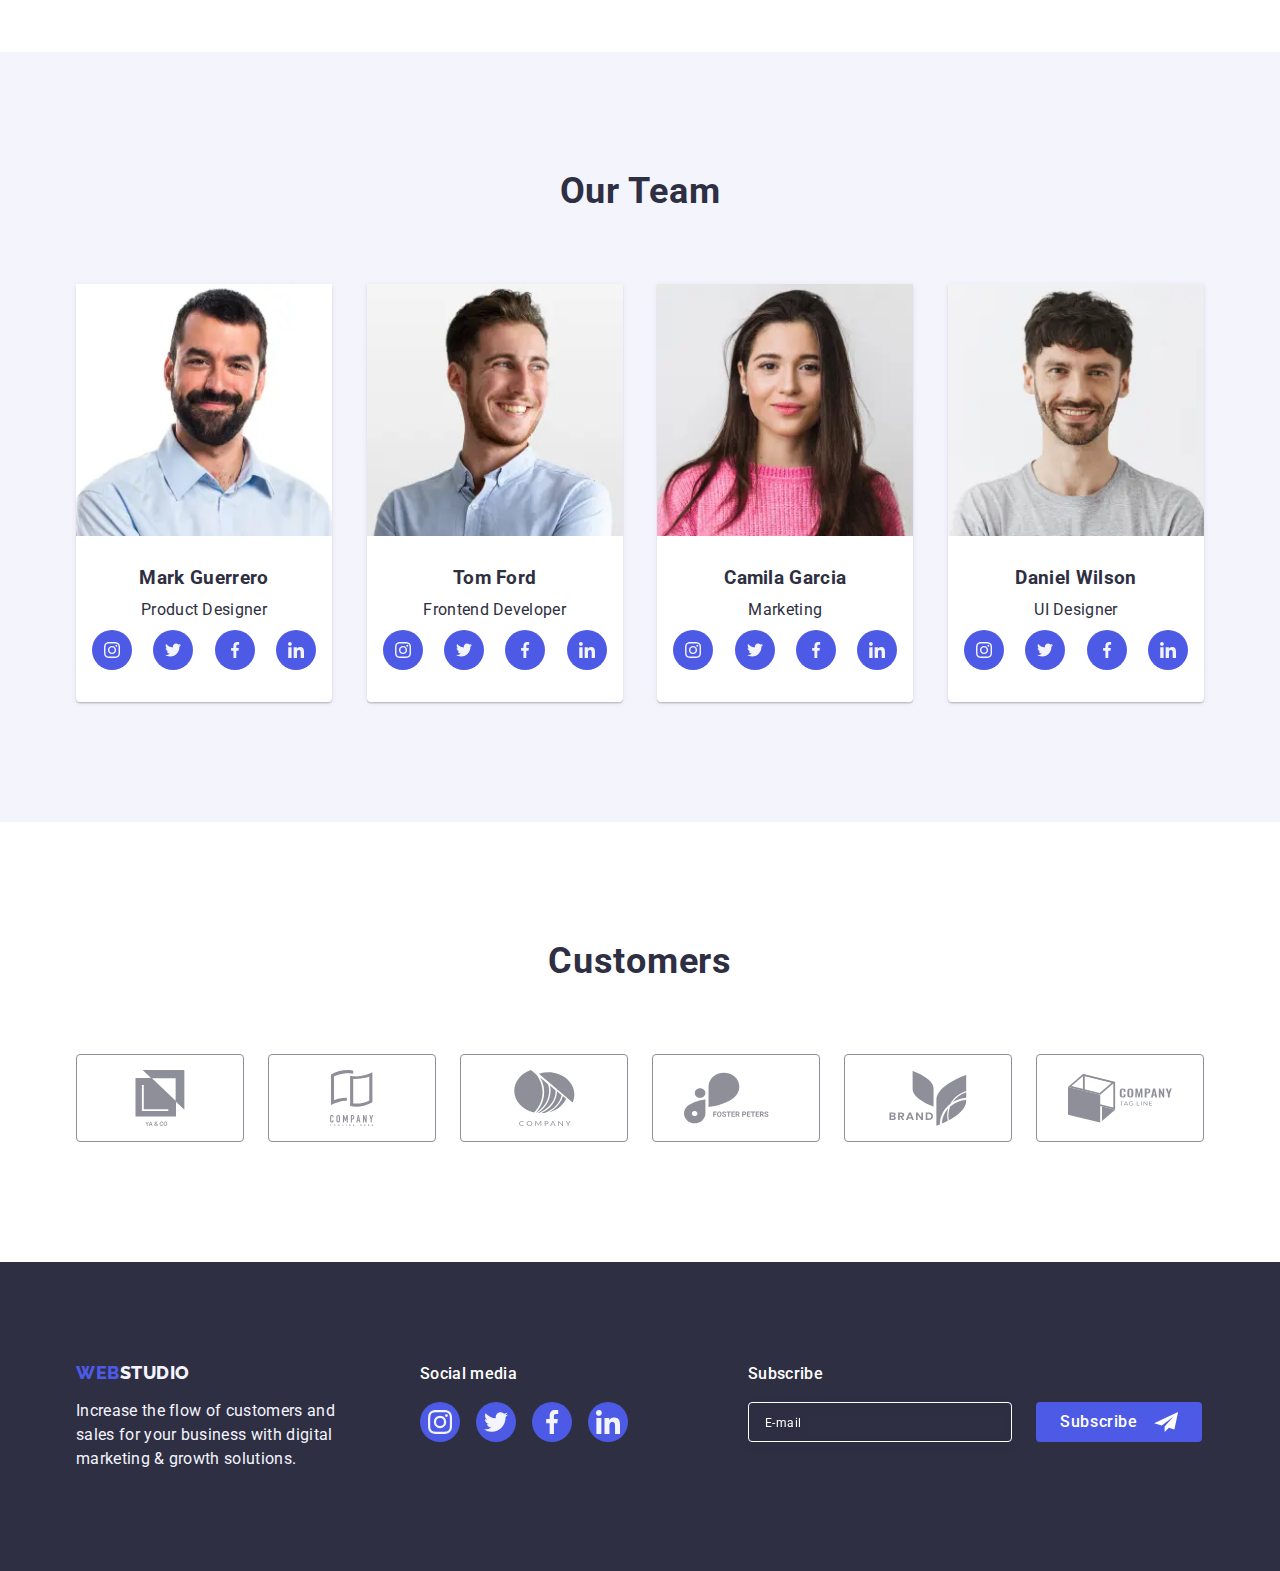
==== commit 38b33c18: "Adaptive markup" ====
--- a/index.html
+++ b/index.html
@@ -41,22 +41,96 @@
             </li>
           </ul>
         </nav>
+        <button type="button" class="mobile-menu-open js-open-menu" aria-expanded="false" aria-controls="mobile-menu">
+          <svg class="mobile-menu-open-icon" width="32" height="22">
+            <use href="./images/svg-images/sprite.svg#icon-burger"></use>
+          </svg>
+        </button>
         <address class="main-address">
           <ul class="list address-container">
-            <li class="menu-item">
+            <li class="menu-item menu-item-address">
               <a
                 class="address-mail-phone link"
                 href="mailto:info@devstudio.com"
                 >info@devstudio.com</a
               >
             </li>
-            <li class="menu-item">
+            <li class="menu-item menu-item-address">
               <a class="address-mail-phone link" href="tel:+110001111111"
                 >+11 (000) 111-11-11</a
               >
             </li>
           </ul>
         </address>
+      </div>
+
+      <!-- Mobile Menu  -->
+      <div class="mobile-menu js-menu-container" id="mobile-menu">
+        <div class="container mobile-menu-container">
+          <button class="mobile-menu-close-btn js-close-menu">
+            <svg class="mobile-menu-close-btn-icon" width="8" height="8">
+              <use href="./images/svg-images/sprite.svg#icon-close-modal" ></use>
+            </svg>
+          </button>
+
+          <ul class="mobile-menu-pages list">
+            <li class="mobile-menu-pages-item">
+              <a href="./index.html" class="mobile-menu-pages-link link active">Studio</a>
+            </li>
+            <li class="mobile-menu-pages-item">
+              <a href="./portfolio.html" class="mobile-menu-pages-link link">Portfolio</a>
+            </li>
+            <li class="mobile-menu-pages-item">
+              <a href="#" class="mobile-menu-pages-link link">Contacts</a>
+            </li>
+          </ul>
+
+          <ul class="list mobile-menu-address">
+            <li class="mobile-menu-address-item">
+              <a class="mobile-address-mail-phone mobile-phone link" href="tel:+110001111111"
+                >+11 (000) 111-11-11</a
+              >
+            </li>
+            <li class="mobile-menu-address-item">
+              <a
+                class="mobile-address-mail-phone mobile-mail link"
+                href="mailto:info@devstudio.com"
+                >info@devstudio.com</a
+              >
+            </li>
+          </ul>
+
+          <ul class="mobile-menu-social-list list">
+            <li class="mobile-menu-social-list-item">
+              <a href="" class="mobile-menu-social-list-link">
+                <svg class="mobile-menu-social-list-icon" width="24" height="24">
+                  <use href="./images/svg-images/sprite.svg#icon-social-instagram"></use>
+                </svg>
+              </a>
+            </li>
+            <li class="mobile-menu-social-list-item">
+              <a href="" class="mobile-menu-social-list-link">
+                <svg class="mobile-menu-social-list-icon" width="24" height="24">
+                  <use href="./images/svg-images/sprite.svg#icon-social-twitter"></use>
+                </svg>
+              </a>
+            </li>
+            <li class="mobile-menu-social-list-item">
+              <a href="" class="mobile-menu-social-list-link">
+                <svg class="mobile-menu-social-list-icon" width="24" height="24">
+                  <use href="./images/svg-images/sprite.svg#icon-social-facebook"></use>
+                </svg>
+              </a>
+            </li>
+            <li class="mobile-menu-social-list-item">
+              <a href="" class="mobile-menu-social-list-link">
+                <svg class="mobile-menu-social-list-iconactive" width="24" height="24">
+                  <use href="./images/svg-images/sprite.svg#icon-social-linkedin"></use>
+                </svg>
+              </a>
+            </li>
+          </ul>
+        </div>
       </div>
     </header>
 
@@ -64,7 +138,7 @@
       <!-- Hero -->
       <section class="hero">
         <div class="container hero-container">
-          <h1 class="main-title">Effective Solutions for Your Business</h1>
+          <h1 class="main-title">Effective Solutions <span class="mobile-letter">f</span>or Your Business</h1>
           <button type="button" class="modal-btn" data-modal-open>Order Service</button>
         </div>
       </section>
@@ -76,10 +150,10 @@
           <ul class="advantages-container list">
             <li class="block-ad-item">
               <div class="ad-icon-container">
-              <svg class="advantages-icon" width="64" height="64">
-                <use href="./images/svg-images/sprite.svg#icon-advantages-antenna"></use>
-              </svg>
-            </div>
+                <svg class="advantages-icon" width="64" height="64">
+                  <use href="./images/svg-images/sprite.svg#icon-advantages-antenna"></use>
+                </svg>
+              </div>
               <h3 class="block-item-title">Strategy</h3>
               <p class="block-text">
                 Our goal is to identify the business problem to walk away with
@@ -117,7 +191,7 @@
                 </svg>
               </div>
               <h3 class="block-item-title">Technologies</h3>
-              <p class="block-text">
+              <p class="block-text last">
                 Design practice focused on digital experiences. We bring forth a
                 deep passion for problem-solving.
               </p>
@@ -132,28 +206,62 @@
           <h2 class="block-title center">What are we doing</h2>
           <ul class="our-work-container list">
             <li class="our-work-item">
-              <img
-                src="./images/site-example.jpg"
+              <picture>
+                <source
+                srcset="./images/our-work/site-example.webp 1x, ./images/our-work/site-example@2x.webp 2x"
+                media="(min-width: 1158px)"
+                type="image/webp"
+                />
+                <source
+                srcset="./images/our-work/site-example.jpg 1x, ./images/our-work/site-example@2x.jpg 2x"
+                media="(min-width: 1158px)"
+                />
+                <img
+                src="./images/our-work/site-example.jpg"
+                alt="Banking App Interface Concept"
+                />
+              </picture>
+              <!-- <img
+              srcset="./images/our-work/site-example@2x.jpg 2x"
+                src="./images/our-work/site-example.jpg"
                 alt="Site example"
                 width="360"
                 height="300"
-              />
+              /> -->
             </li>
             <li class="our-work-item">
-              <img
-                src="./images/chat-example.jpg"
-                alt="Group chats example"
-                width="360"
-                height="300"
-              />
+              <picture>
+                <source
+                srcset="./images/our-work/chat-example.webp 1x, ./images/our-work/chat-example@2x.webp 2x"
+                media="(min-width: 1158px)"
+                type="image/webp"
+                />
+                <source
+                srcset="./images/our-work/chat-example.jpg 1x, ./images/our-work/chat-example@2x.jpg 2x"
+                media="(min-width: 1158px)"
+                />
+                <img
+                src="./images/our-work/chat-example.jpg"
+                alt="Banking App Interface Concept"
+                />
+              </picture>
             </li>
             <li class="our-work-item">
-              <img
-                src="./images/cross-platform-apps-example.jpg"
-                alt="Cross-platform apps example"
-                width="360"
-                height="300"
-              />
+              <picture>
+                <source
+                srcset="./images/our-work/cross-platform-apps-example.webp 1x, ./images/our-work/cross-platform-apps-example@2x.webp 2x"
+                media="(min-width: 1158px)"
+                type="image/webp"
+                />
+                <source
+                srcset="./images/our-work/cross-platform-apps-example.jpg 1x, ./images/our-work/cross-platform-apps-example@2x.jpg 2x"
+                media="(min-width: 1158px)"
+                />
+                <img
+                src="./images/our-work/cross-platform-apps-example.jpg"
+                alt="Banking App Interface Concept"
+                />
+              </picture>
             </li>
           </ul>
         </div>
@@ -161,15 +269,29 @@
 
       <!-- Our Team -->
       <section class="our-team section">
-        <div class="container">
+        <div class="container special-tablet-team-container">
           <h2 class="block-title center">Our Team</h2>
           <ul class="our-team-container list">
             <li class="team-block-item">
-              <img
-                src="./images/mark-guerrero.jpg"
+              <picture>
+                <source
+                srcset="./images/team/mark-guerrero.webp 1x, ./images/team/mark-guerrero@2x.webp 2x"
+                type="image/webp"
+                />
+                <source
+                srcset="./images/team/mark-guerrero.jpg 1x, ./images/team/mark-guerrero@2x.jpg 2x"
+                />
+                <img
+                src="./images/team/mark-guerrero.jpg"
+                alt="Banking App Interface Concept"
+                />
+              </picture>
+              <!-- <img
+                srcset="./images/team/mark-guerrero@2x.jpg 2x"
+                src="./images/team/mark-guerrero.jpg"
                 alt="Portrait of Mark Guerrero"
                 width="264"
-              />
+              /> -->
               <div class="team-names">
                 <h3 class="team-block-item-title center">Mark Guerrero</h3>
                 <p class="block-text team-block-text center">Product Designer</p>
@@ -206,11 +328,19 @@
               </div>
             </li>
             <li class="team-block-item">
-              <img
-                src="./images/tom-ford.jpg"
-                alt="Portrait of Tom Ford"
-                width="264"
-              />
+              <picture>
+                <source
+                srcset="./images/team/tom-ford.webp 1x, ./images/team/tom-ford@2x.webp 2x"
+                type="image/webp"
+                />
+                <source
+                srcset="./images/team/tom-ford.jpg 1x, ./images/team/tom-ford@2x.jpg 2x"
+                />
+                <img
+                src="./images/team/tom-ford.jpg"
+                alt="Banking App Interface Concept"
+                />
+              </picture>
               <div class="team-names">
                 <h3 class="team-block-item-title center">Tom Ford</h3>
                 <p class="block-text team-block-text center">Frontend Developer</p>
@@ -247,11 +377,19 @@
               </div>
             </li>
             <li class="team-block-item">
-              <img
-                src="./images/camila-garcia.jpg"
-                alt="Portrait of Camila Garcia"
-                width="264"
-              />
+              <picture>
+                <source
+                srcset="./images/team/camila-garcia.webp 1x, ./images/team/camila-garcia@2x.webp 2x"
+                type="image/webp"
+                />
+                <source
+                srcset="./images/team/camila-garcia.jpg 1x, ./images/team/camila-garcia@2x.jpg 2x"
+                />
+                <img
+                src="./images/team/camila-garcia.jpg"
+                alt="Banking App Interface Concept"
+                />
+              </picture>
               <div class="team-names">
                 <h3 class="team-block-item-title center">Camila Garcia</h3>
                 <p class="block-text team-block-text center">Marketing</p>
@@ -287,12 +425,20 @@
                 </ul>
               </div>
             </li>
-            <li class="team-block-item">
-              <img
-                src="./images/daniel-wilson.jpg"
-                alt="Portrait of Daniel Wilson"
-                width="264"
-              />
+            <li class="team-block-item last">
+              <picture>
+                <source
+                srcset="./images/team/daniel-wilson.webp 1x, ./images/team/daniel-wilson@2x.webp 2x"
+                type="image/webp"
+                />
+                <source
+                srcset="./images/team/daniel-wilson.jpg 1x, ./images/team/daniel-wilson@2x.jpg 2x"
+                />
+                <img
+                src="./images/team/daniel-wilson.jpg"
+                alt="Banking App Interface Concept"
+                />
+              </picture>
               <div class="team-names">
                 <h3 class="team-block-item-title center">Daniel Wilson</h3>
                 <p class="block-text team-block-text center">UI Designer</p>
@@ -331,9 +477,10 @@
           </ul>
         </div>
       </section>
+
       <!-- Customers -->
       <section class="section">
-        <div class="container">
+        <div class="container special-tablet-team-container">
         <h2 class="block-title center">Customers</h2>
         <ul class="customer-list list">
           <li class="customer-list-item">
@@ -382,56 +529,58 @@
       </div>
       </section>
 
-
-
     </main>
+    
     <!-- Footer -->
     <footer class="footer footer-section">
-      <div class="container footer-container">
-        <div class="footer-logo-container">
-          <a class="logo logo-footer link" href="./index.html"
-            >Web<span class="logo-part-footer">Studio</span></a
-          >
-          <p class="block-text text-light text-footer">
-            Increase the flow of customers and sales for your business with
-            digital marketing & growth solutions.
-          </p>
-        </div>
-
-        <div class="footer-social-container">
-          <p class="footer-social-media-title">Social media</p>
-
-          <div class="footer-social-list-container">
-            <ul class="social-list social-list-footer list">
-              <li class="social-list-item">
-                <a href="" class="social-list-link social-list-footer-active">
-                  <svg class="social-list-icon" width="24" height="24">
-                    <use href="./images/svg-images/sprite.svg#icon-social-instagram"></use>
-                  </svg>
-                </a>
-              </li>
-              <li class="social-list-item">
-                <a href="" class="social-list-link social-list-footer-active">
-                  <svg class="social-list-icon" width="24" height="24">
-                    <use href="./images/svg-images/sprite.svg#icon-social-twitter"></use>
-                  </svg>
-                </a>
-              </li>
-              <li class="social-list-item">
-                <a href="" class="social-list-link social-list-footer-active">
-                  <svg class="social-list-icon" width="24" height="24">
-                    <use href="./images/svg-images/sprite.svg#icon-social-facebook"></use>
-                  </svg>
-                </a>
-              </li>
-              <li class="social-list-item">
-                <a href="" class="social-list-link social-list-footer-active">
-                  <svg class="social-list-iconactive" width="24" height="24">
-                    <use href="./images/svg-images/sprite.svg#icon-social-linkedin"></use>
-                  </svg>
-                </a>
-              </li>
-            </ul>
+      <div class="container footer-container special-tablet-team-container">
+
+        <div class="special-table-container">
+          <div class="footer-logo-container">
+            <a class="logo logo-footer link" href="./index.html"
+              >Web<span class="logo-part-footer">Studio</span></a
+            >
+            <p class="block-text text-light text-footer">
+              Increase the flow of customers and sales for your business with
+              digital marketing & growth solutions.
+            </p>
+          </div>
+  
+          <div class="footer-social-container">
+            <p class="footer-social-media-title">Social media</p>
+  
+            <div class="footer-social-list-container">
+              <ul class="social-list social-list-footer list">
+                <li class="social-list-item">
+                  <a href="" class="social-list-link social-list-footer-active">
+                    <svg class="social-list-icon" width="24" height="24">
+                      <use href="./images/svg-images/sprite.svg#icon-social-instagram"></use>
+                    </svg>
+                  </a>
+                </li>
+                <li class="social-list-item">
+                  <a href="" class="social-list-link social-list-footer-active">
+                    <svg class="social-list-icon" width="24" height="24">
+                      <use href="./images/svg-images/sprite.svg#icon-social-twitter"></use>
+                    </svg>
+                  </a>
+                </li>
+                <li class="social-list-item">
+                  <a href="" class="social-list-link social-list-footer-active">
+                    <svg class="social-list-icon" width="24" height="24">
+                      <use href="./images/svg-images/sprite.svg#icon-social-facebook"></use>
+                    </svg>
+                  </a>
+                </li>
+                <li class="social-list-item">
+                  <a href="" class="social-list-link social-list-footer-active">
+                    <svg class="social-list-iconactive" width="24" height="24">
+                      <use href="./images/svg-images/sprite.svg#icon-social-linkedin"></use>
+                    </svg>
+                  </a>
+                </li>
+              </ul>
+            </div>
           </div>
         </div>
 
@@ -450,6 +599,7 @@
       </div>
     </footer>
 
+    <!-- Modal  -->
     <div class="backdrop is-hidden" data-modal>
       <div class="modal">
         <button type="button" class="modal-close-btn" data-modal-close>
@@ -503,6 +653,7 @@
       </div>
     </div>
 
+    <script src="./js/mobile-menu.js"></script>
     <script src="./js/modal.js"></script>
     
   </body>
--- a/css/styles.css
+++ b/css/styles.css
@@ -119,18 +119,43 @@
     color: var(--color-text-h2-h3-titles);
     background-color: var(--color-main-background);
     letter-spacing: var(--letter-spacing-main);
-
-}
+}
+
 .container {
-    width: 1158px;
+    width: 100%;
     padding: 0 15px;
-    margin-left: auto;
-    margin-right: auto;
+}
+
+@media screen and (min-width: 428px) {
+    .container {
+        width: 426px;
+        margin-left: auto;
+        margin-right: auto;
+    }
+}
+
+@media screen and (min-width: 768px) {
+    .container {
+        width: 766px;
+    }
+}
+
+@media screen and (min-width: 1158px) {
+    .container {
+        width: 1158px;
+    }
 }
 
 .section {
-    padding-top: 120px;
-    padding-bottom: 120px;
+    padding-top: 96px;
+    padding-bottom: 96px;
+}
+
+@media screen and (min-width: 1158px) {
+    .section {
+        padding-top: 120px;
+        padding-bottom: 120px;
+    }    
 }
 
 .visually-hidden {
@@ -182,48 +207,184 @@
 }
 
 .block-item-title {
-    font-weight: var(--font-weight-h3);
-    font-size: var(--font-size-h3);
-    line-height: var(--line-height-h3);
+    font-weight: 700;
+    font-size: 36px;
+    line-height: 1.11;
     letter-spacing: var(--letter-spacing-main);
     color: var(--color-text-h2-h3-titles);
     margin-bottom: 8px;
 }
 
+@media screen and (min-width: 1158px) {
+    .block-item-title {
+        font-weight: var(--font-weight-h3);
+        font-size: var(--font-size-h3);
+        line-height: var(--line-height-h3);
+    }
+}
+
 .block-text {
+    font-weight: 500;
     font-size: var(--font-size-text);
     line-height: var(--line-height-text);
     letter-spacing: var(--letter-spacing-main);
     color: var(--color-text-h2-h3-titles);
 }
 
+@media screen and (min-width: 1158px) {
+    .block-text {
+        font-weight: 400;
+    }
+}
+
 /* ==========================/COMPONENTS========================== */
 
 /* ==========================HEADER========================== */
+/* Mobile  */
+@media screen and (max-width: 767px) {
+    .menu {
+        display: none;
+    }   
+
+    .main-address {
+        display: none;
+    }
+
+    /* ------MOBILE MENU ------------------- */
+
+    .mobile-menu {
+        position: fixed;
+        width: 100%;
+        height: 100%;
+        z-index: 1000;
+        background-color: #FFFFFF;
+        top: 0;
+        left: 0;
+        
+        transform: translateX(100%);
+        transition: transform var(--transition-duration-and-function);
+    }
+    
+    .mobile-menu.is-open {
+        transform: translateX(0);
+    }
+    
+    .mobile-menu-container {
+        position: relative;
+        padding: 80px 15px 40px 40px;
+    }
+    
+    .mobile-menu-close-btn {
+        position: absolute;
+        top: 32px;
+        right: 15px;
+    
+        width: 24px;
+        height: 24px;
+        background: #E7E9FC;
+        border-radius: 50%;
+        border: 1px solid rgba(0, 0, 0, 0.1);
+    }
+    
+    .mobile-menu-pages-link {
+        font-style: normal;
+        font-weight: 700;
+        font-size: 36px;
+        line-height: 1.11;
+        letter-spacing: 0.02em;
+        color: #2E2F42;
+    }
+    
+    .active {
+        color: #404BBF;
+    }
+    
+    .mobile-menu-pages-item:not(:last-child) {
+        margin-bottom: 40px;
+    }
+    
+    .mobile-menu-address {
+        display: block;
+        text-align: justify;
+        margin-top: 284px;
+    }
+    
+    .mobile-menu-address-item:not(:last-child) {
+        margin-bottom: 40px;
+    }
+    
+    .mobile-phone {
+        font-style: normal;
+        font-weight: 700;
+        font-size: 36px;
+        line-height: 1.11;
+        letter-spacing: 0.02em;
+        text-transform: capitalize;
+        color: #4D5AE5;
+    }
+    
+    @media screen and (max-width: 408px) {
+        .mobile-phone {
+            font-size: 26px;
+        }
+    }
+    
+    .mobile-mail {
+        font-style: normal;
+        font-weight: 500;
+        font-size: 20px;
+        line-height: 24px;
+        letter-spacing: 0.02em;
+        color: #434455;
+    }
+    
+    .mobile-menu-social-list {
+        margin-top: 48px;
+        display: flex;
+        gap: 56px;
+    }
+    
+    .mobile-menu-social-list-item {
+        display: flex;
+        justify-content: center;
+        align-items: center;
+        width: 40px;
+        height: 40px;
+        border-radius: 50%;
+        background-color: var(--color-social-icon-background-main);
+    }
+    
+    .mobile-menu-social-list-link {
+        display: flex;
+        justify-content: center;
+        align-items: center;
+    }
+
+    .mobile-menu-open {
+        padding: 0;
+        background-color: transparent;
+        border: none;
+        line-height: 0;
+    }
+}
+
+@media screen and (max-width: 375px) {
+    .mobile-menu-social-list {
+        margin-top: 48px;
+        display: flex;
+        gap: 28px;
+    }
+}
+
 .header {
-    border: 1px solid var(--color-border-header);
-    box-shadow: 0px 2px 1px rgba(46, 47, 66, 0.08), 0px 1px 1px rgba(46, 47, 66, 0.16), 0px 1px 6px rgba(46, 47, 66, 0.08);
+    padding-top: 24px;
+    padding-bottom: 22px;
 }
 
 .header-container {
     display: flex;
     align-items: center;
-}
-
-.page-nav {
-    display: flex;
-}
-
-.logo,
-.menu-link,
-.address-mail-phone {
-    padding-top: 24px;
-    padding-bottom: 24px;
-}
-
-.menu{
-    display: flex;
-    align-items: center;
+    justify-content: space-between;
 }
 
 .logo {
@@ -231,186 +392,408 @@
     font-weight: var(--font-weight-logo);
     font-size: var(--font-size-logo);
     line-height: var(--line-height-logo);
-    display: flex;
-    align-items: center;
     letter-spacing: var(--letter-spacing-logo);
     text-transform: uppercase;
     color: var(--color-logo);
-    margin-right: 76px;
 }
 
 .logo-part-header {
-color: var(--color-text-h2-h3-titles);
-}
-
-.logo-part-footer {
-    color: var(--color-text-light);
-}
-
-.menu-item:not(:last-child) {
-    margin-right: 40px;
-}
-
-.menu-link,
-.address-mail-phone {
-    font-weight: var(--font-weight-address);
-    font-size: var(--font-size-address);
-    line-height: var(--line-height-address);
-    letter-spacing: var(--letter-spacing-main);
-    color: var(--color-address);
-    transition: color var(--transition-duration-and-function);
-}
-
-.menu-link {
-    font-weight: var(--font-weight-nav);
-}
-
-.menu-link:active,
-.menu-link:hover,
-.menu-link:focus,
-.address-mail-phone:active,
-.address-mail-phone:hover,
-.address-mail-phone:focus {
-    color: var(--color-nav-item-accent);
-}
-
-.menu-item {
-    position: relative;
-}
-
-.current::after {
-    content: '';
-    width: 100%;
-    height: 4px;
-    border-radius: 2px;
-    background-color: var(--color-nav-item-accent);
-
-    position: absolute;
-    left: 0;
-    top: 18px;
-    margin-top: 23px;
-    transition: background-color var(--transition-duration-and-function);
-  }
-
-.main-address {
-    margin-left: auto;
-}
-
-.main-address {
-    font-style: normal;
-}
-
-.address-container {
-    display: flex;
-}
-
-.address-mail-phone {
-    font-style: normal;
-    font-weight: var(--font-weight-address);
-    color: var(--color-address);
-}
+    color: var(--color-text-h2-h3-titles);
+}
+
+/* Tablet */
+@media screen and (min-width: 768px) {
+    .mobile-menu {
+        display: none;
+    }
+
+    .mobile-menu-open {
+        display: none;
+    }
+
+    .header {
+        padding: 0;
+        margin-left: auto;
+        margin-right: auto;
+        border: 1px solid var(--color-border-header);
+        box-shadow: 0px 2px 1px rgba(46, 47, 66, 0.08), 0px 1px 1px rgba(46, 47, 66, 0.16), 0px 1px 6px rgba(46, 47, 66, 0.08);
+    }
+
+    .page-nav,
+    .menu {
+        display: flex;
+        align-items: center;
+    }
+
+    .logo,
+    .menu-link {
+        padding-top: 24px;
+        padding-bottom: 24px;
+    }
+
+    .logo {
+        display: flex;
+        align-items: center;
+        margin-right: 120px;
+    }
+
+    .menu-item:not(:last-child) {
+        margin-right: 40px;
+    }
+
+    .menu-item-address {
+        margin-right: 0;
+    }
+
+    .menu-link {
+        font-weight: var(--font-weight-nav);
+        font-size: var(--font-size-address);
+        line-height: var(--line-height-address);
+        letter-spacing: var(--letter-spacing-main);
+        color: var(--color-address);
+        transition: color var(--transition-duration-and-function);
+    }
+
+    .main-address {
+        padding-top: 12px;
+        padding-bottom: 12px;
+        font-style: normal;
+    }
+    
+    .menu-item-address:nth-child(1) {
+        margin-bottom: 12px;
+    }
+
+    .address-mail-phone {
+        font-style: normal;
+        font-weight: 400;
+        font-size: 12px;
+        line-height: 1.17;
+        letter-spacing: 0.04em;
+        color: var(--color-address);
+        
+        transition: color var(--transition-duration-and-function);
+    }
+
+    .menu-link:active,
+    .menu-link:hover,
+    .menu-link:focus,
+    .address-mail-phone:active,
+    .address-mail-phone:hover,
+    .address-mail-phone:focus {
+        color: var(--color-nav-item-accent);
+    }
+
+    .menu-item {
+        position: relative;
+    }
+    
+    .current::after {
+        content: '';
+        width: 100%;
+        height: 4px;
+        border-radius: 2px;
+        background-color: var(--color-nav-item-accent);
+    
+        position: absolute;
+        left: 0;
+        top: 20px;
+        margin-top: 23px;
+        transition: background-color var(--transition-duration-and-function);
+    }
+}
+
+/* Desktop */
+@media screen and (min-width: 1158px) {
+    .address-mail-phone,
+    .main-address {
+        padding-top: 24px;
+        padding-bottom: 24px;
+    }
+    
+    .logo {
+        margin-right: 76px;
+    }
+
+    .address-mail-phone {
+        font-weight: var(--font-weight-address);
+        font-size: var(--font-size-address);
+        line-height: var(--line-height-address);
+        letter-spacing: var(--letter-spacing-main);
+        color: var(--color-address);
+        transition: color var(--transition-duration-and-function);
+    }
+    
+    .current::after {
+        content: '';
+        top: 22px;
+    }
+
+    .address-container {
+        display: flex;
+    }
+    
+    .main-address {
+        margin-left: auto;
+    }
+
+    .menu-item-address:nth-child(1) {
+        margin-bottom: 0;
+    }
+}
+
 /* ==========================/HEADER========================== */
 
+
 /* ==========================HERO========================== */
+
+/* Mobile  */
 .hero {
-    background-image: linear-gradient(rgba(46, 47, 66, 0.7), rgba(46, 47, 66, 0.7)), url("../images/hero/bg-hero.jpg");
+    background-image: linear-gradient(rgba(46, 47, 66, 0.7), rgba(46, 47, 66, 0.7)), url("../images/hero/bg-hero-mobile.jpg");
+    background-position: center;
     background-size: cover;
+    background-repeat: no-repeat;
     background-color: var(--color-background-dark);
     box-shadow: 0px 4px 4px rgba(0, 0, 0, 0.25);
-    max-width: 1440px;
+    max-width: 428px;
+    margin-right: auto;
     margin-left: auto;
+}
+
+@media screen and (min-device-pixel-ratio: 2) and (max-width: 767px), 
+    screen and(min-resilution: 192dpi) and (max-width: 767px), 
+    screen and (min-resolution: 2dppx) and (max-width: 767px) {
+    .hero {
+        background-image: linear-gradient(rgba(46, 47, 66, 0.7), rgba(46, 47, 66, 0.7)), url('../images/hero/bg-hero-mobile@2x.jpg');
+    }   
+}
+
+@media screen and (max-width: 767px) {
+    .mobile-letter {
+        text-transform: uppercase;
+    }
+
+    .modal-btn {
+        margin-left: auto;
+        margin-right: auto;
+    }
+}
+
+.hero-container {
+    padding-bottom: 112px;
+    padding-top:  112px;
+    text-align: center;
+}
+
+.main-title {
+    font-weight: var(--font-weight-h1);
+    font-size: 36px;
+    line-height: 1.11;
+    letter-spacing: var(--letter-spacing-main);   
+    color: var(--color-main-title);
+    width: 320px;
+    margin-bottom: 72px;
+    text-align: center;
+
     margin-right: auto;
-}
-
-.hero-container {
-    display: flex;
-    flex-direction: column;
-    align-items: center;
-    padding-bottom: 188px;
-    padding-top:  188px;
-}
-
-.main-title {
+    margin-left: auto;
+}
+
+@media screen and (max-width: 335px) {
+    .main-title {
+        font-size: 28px;
+        width: 280px;
+    }
+}
+
+/* Tablet */
+@media screen and (min-width: 768px) {
+    .hero {
+        background-image: linear-gradient(rgba(46, 47, 66, 0.7), rgba(46, 47, 66, 0.7)), url("../images/hero/bg-hero-tablet.jpg");
+        max-width: 768px;
+    }
+    
+    .hero-container {
+        display: flex;
+        flex-direction: column;
+        align-items: center;
+        padding-bottom: 40px;
+    }
+
+    .main-title {
         font-weight: var(--font-weight-h1);
         font-size: var(--font-size-h1);
         line-height: var(--line-height-h1);
         letter-spacing: var(--letter-spacing-main);   
         color: var(--color-main-title);
-        display: flex;
         width: 496px;
+        margin-bottom: 36px;
+    }
+}
+
+@media screen and (min-device-pixel-ratio: 2) and (min-width: 768px), 
+    screen and(min-resilution: 192dpi) and (min-width: 768px), 
+    screen and (min-resolution: 2dppx) and (min-width: 768px) {
+    .hero {
+        background-image: linear-gradient(rgba(46, 47, 66, 0.7), rgba(46, 47, 66, 0.7)), url('../images/hero/bg-hero-tablet@2x.jpg');
+    }   
+}
+
+/* Desktop */
+@media screen and (min-width: 1158px) {
+    .hero {
+        background-image: linear-gradient(rgba(46, 47, 66, 0.7), rgba(46, 47, 66, 0.7)), url("../images/hero/bg-hero-desktop.jpg");
+        max-width: 1440px;
+    }
+
+    .hero-container {
+        padding-bottom: 188px;
+        padding-top:  188px;
+    }
+
+    .main-title {
         margin-bottom: 48px;
-}
+    }
+}
+
+@media screen and (min-device-pixel-ratio: 2) and (min-width: 1158px), 
+    screen and(min-resilution: 192dpi) and (min-width: 1158px), 
+    screen and (min-resolution: 2dppx) and (min-width: 1158px) {
+    .hero {
+        background-image: linear-gradient(rgba(46, 47, 66, 0.7), rgba(46, 47, 66, 0.7)), url('../images/hero/bg-hero-desktop@2x.jpg');
+    }   
+}
+
 /* ==========================/HERO========================== */
 
+
 /* ==========================ADVANTAGES========================== */
-.advantages-container {
-    display: flex;
-    flex-wrap: wrap;
-    gap: 24px;
-    justify-content: space-between;
-}
-
-.block-ad-item {
-    flex-basis: calc((100% - 72px) / 4);
-}
-
-.ad-icon-container {
-    display: flex;
-    justify-content: center;
-    align-items: center;
-    background-color: #F4F4FD;
-    border-radius: 4px;
-    height: 112px;
-    margin-bottom: 8px;
-}
-
+/* Mobile and Tablet */
+@media screen and (max-width: 1157px) {
+    .ad-icon-container {
+        display: none;
+    }
+
+    .block-text {
+        margin-bottom: 72px;
+    }
+
+
+    .last {
+        margin-bottom: 0;
+    }
+}
+
+/* Mobile  */
+@media screen and (max-width: 767px) {
+    .block-text {
+        text-align: center;
+    }
+
+    .block-item-title {
+        text-align: center;
+    }
+}
+
+/* Tablet  */
+@media screen and (min-width: 768px) {
+    .advantages-container {
+        display: flex;
+        flex-wrap: wrap;
+        justify-content: space-between;
+    }
+
+    .block-ad-item {
+        flex-basis: calc((100% - 24px) / 2);
+    }
+}
+
+/* Desktop  */
+@media screen and (min-width: 1158px) {
+    .advantages-container {
+        gap: 24px;
+    }
+    
+    .block-ad-item {
+        flex-basis: calc((100% - 72px) / 4);
+    }
+    
+    .ad-icon-container {
+        display: flex;
+        justify-content: center;
+        align-items: center;
+        background-color: #F4F4FD;
+        border-radius: 4px;
+        height: 112px;
+        margin-bottom: 8px;
+    }
+}
 
 /* ==========================/ADVANTAGES========================== */
 
+
 /* ==========================WHAT ARE WE DOING========================== */
-.our-work-container {
-    display: flex;
-    flex-wrap: wrap;
-    gap: 24px;
-    justify-content: space-between;
-}
-
-.our-work-item {
-    flex-basis: calc(100% / 3 - 24px);
-}
-
-.our-work {
-    padding-top: 0;
+/* Mobile and Tablet  */
+@media screen and (max-width: 1157px) {
+    .our-work {
+        display: none;
+    }
+}
+
+/* Desktop  */
+@media screen and (min-width: 1158px) {
+    .our-work-container {
+        display: flex;
+        flex-wrap: wrap;
+        gap: 24px;
+        justify-content: space-between;
+    }
+    
+    .our-work-item {
+        flex-basis: calc(100% / 3 - 24px);
+    }
+    
+    .our-work {
+        padding-top: 0;
+    }
 }
 
 /* ==========================/WHAT ARE WE DOING========================== */
 
+
 /* ==========================OUR TEAM========================== */
-.our-team-container {
-    display: flex;
-    flex-wrap: wrap;
-    gap: 24px;
-    justify-content: space-between;
+/* Mobile  */
+.our-team {
+    background-color: var(--color-section-cloud)
 }
 
 .team-block-item {
     background-color: var(--color-main-background);
     box-shadow: 0px 1px 6px rgba(46, 47, 66, 0.08), 0px 1px 1px rgba(46, 47, 66, 0.16), 0px 2px 1px rgba(46, 47, 66, 0.08);
     border-radius: 0px 0px 4px 4px;
-    flex-basis: calc(100% / 4 - 26px);
-
+
+}
+
+@media screen and (max-width: 767px) {
+    .team-block-item {
+        width: 264px;
+        margin-left: auto;;
+        margin-right: auto;
+        margin-bottom: 72px;
+    }
+
+    .last {
+        margin-bottom: 0;
+    }
 }
 
 .team-names {
     padding: 32px 16px;
 }
 
-.team-block-item-title {
+.team-block-item-title,
+.team-block-text {
     margin-bottom: 8px;
-}
-
-.our-team {
-    background-color: var(--color-section-cloud)
 }
 
 .social-list {
@@ -436,28 +819,62 @@
     background-color: var(--color-social-icon-background-active);
 }
 
-.team-block-text {
-    margin-bottom: 8px;
-}
 
 .social-list-icon {
     fill: var(--color-social-icon-main);
 }
 
+/* Tablet  */
+@media screen and (min-width: 768px) and (max-width: 1157px) {
+    .special-tablet-team-container {
+        width: 596px;
+    }
+
+    .our-team-container {
+        margin-right: -24px;
+    }
+
+    .team-block-item {
+        margin-right: 24px;
+        margin-bottom: 64px;
+    }
+}
+
+@media screen and (min-width: 768px) {
+    .our-team-container {
+        display: flex;
+        flex-wrap: wrap;
+        justify-content: space-between;
+    }
+}
+
+/* Desktop  */
+@media screen and (min-width: 1158px) {
+    .our-team-container {
+        gap: 24px;
+    }
+    
+    .team-block-item {
+        flex-basis: calc(100% / 4 - 26px);
+    }
+}
+
 /* ==========================/OUR TEAM========================== */
 
+
 /* ==========================CUSTOMERS========================== */
+/* Mobile  */
 .customer-list {
     display: flex;
+    flex-wrap: wrap;
     justify-content: space-between;
-    gap: 24px;
 }
 
 .customer-list-link {
     display: flex;
     justify-content: center;
     align-items: center;
-    width: 168px;
+    width: 190px;
     height: 88px;
     border: 1px solid var(--color-customer-card-main);
     border-radius: 4px;
@@ -483,42 +900,100 @@
     fill: currentColor;
 }
 
+@media screen and (max-width: 369px) {
+    .customer-list {
+        margin-right: -4px;
+    }
+    
+    .customer-list-item {
+        margin-right: 4px;
+        margin-bottom: 72px;
+    }
+
+    .customer-list-link {
+        width: 124px;
+        height: 88px;
+    }
+}
+
+@media screen and (min-width: 370px) and (max-width: 425px) {
+    .customer-list {
+        margin-right: -4px;
+    }
+    
+    .customer-list-item {
+        margin-right: 4px;
+        margin-bottom: 72px;
+    }
+
+    .customer-list-link {
+        width: 168px;
+        height: 88px;
+    }
+
+}
+
+@media screen and (min-width: 426px) and (max-width: 767px) {
+    .customer-list {
+        margin-right: -16px;
+    }
+
+    .customer-list-item {
+        margin-right: 16px;
+        margin-bottom: 72px;
+    }
+}
+
+
+/* Tablet  */
+@media screen and (min-width: 768px) and (max-width: 1157px) {
+    .customer-list {
+        margin-right: -24px;
+    }
+
+    .customer-list-item {
+        margin-top: 24px;
+        margin-bottom: 72px;
+    }
+}
+
+@media screen and (min-width: 768px) {
+    .customer-list-link {
+        width: 168px;
+    }
+}
+
+/* Desktop  */
+@media screen and (min-width: 1158px) {
+    .customer-list {
+        gap: 24px;
+    }
+}
+
 /* ==========================/CUSTOMERS========================== */
 
 
 /* ==========================FOOTER========================== */
+/* Mobile  */
+.logo-part-footer {
+    color: var(--color-text-light);
+}
+
 .footer-section {
-    padding-top: 100px;
-    padding-bottom: 100px;
-}
-
-.footer-container {
-    display: flex;
-    gap: 120px;
-    justify-content: start;
-}
-
-.footer-logo-container {
-    display: flex;
-    flex-direction: column;
-}
-
-.logo-footer,
-.footer-social-media-title {
-    margin-bottom: 16px;
-    padding: 0;
+    padding-top: 96px;
+    padding-bottom: 96px;
+}
+
+.footer {
+    background-color: var(--color-background-dark);
+}
+
+.text-light {
+    color: var(--color-text-light);
 }
 
 .text-footer {
     width: 264px;
-}
-
-.footer {
-    background-color: var(--color-background-dark);
-}
-
-.text-light {
-    color: var(--color-text-light);
 }
 
 .footer-social-container {
@@ -527,37 +1002,8 @@
     width: 208px;
 }
 
-.social-list-footer {
-    display: flex;
-    justify-content: space-between;
-    gap: 16px;
-}
-
-.footer-social-media-title {
-    font-weight: var(--font-weight-nav);
-    font-size: var(--font-size-nav);
-    line-height: var(--line-height-nav);
-    letter-spacing: var(--letter-spacing-main);
-    color: var(--color-main-title);
-}
-
-.social-list-footer-active {
-    transition: background-color var(--transition-duration-and-function);
-}
-
-.social-list-footer-active:hover,
-.social-list-footer-active:focus,
-.social-list-footer-active:active {
-    background-color: var(--color-social-icon-background-footer-active);
-}
-
-.footer-subscribe-container {
-    display: flex;
-    flex-direction: column;
-    width: 453px;
-    gap: 16px;
-}
-
+.footer-social-media-title,
+.footer-subscribe-title,
 .footer-subscribe-title {
     font-weight: var(--font-weight-nav);
     font-size: var(--font-size-nav);
@@ -566,9 +1012,27 @@
     color: var(--color-main-title);
 }
 
-.footer-form-subscribe{
+.logo-footer,
+.footer-social-media-title,
+.footer-subscribe-title {
+    margin-bottom: 16px;
+    padding: 0;
+}
+
+.social-list-footer {
     display: flex;
-    gap: 24px;
+    justify-content: space-between;
+    gap: 16px;
+}
+
+.social-list-footer-active {
+    transition: background-color var(--transition-duration-and-function);
+}
+
+.social-list-footer-active:hover,
+.social-list-footer-active:focus,
+.social-list-footer-active:active {
+    background-color: var(--color-social-icon-background-footer-active);
 }
 
 .footer-form-input {
@@ -586,7 +1050,7 @@
 .footer-form-input::placeholder {
     font-weight: 400;
     font-size: 12px;
-    line-height: 24px;
+    line-height: 2;
     letter-spacing: 0.04em;
     color: #FFFFFF;
 }
@@ -609,7 +1073,6 @@
     color: var(--color-main-title);
 
     transition: background-color var(--transition-duration-and-function);
-
 }
 
 .footer-subscribe-btn:hover,
@@ -617,9 +1080,111 @@
     background-color: var(--color-social-icon-background-footer-active);
 }
 
+@media screen and (max-width: 767px) {
+    .footer-logo-container {
+        text-align: center;
+        margin-bottom: 72px;
+    }
+
+    .text-light {
+        font-weight: 400;
+    }
+
+    .text-footer {
+        width: 268px;
+        margin-right: auto;
+        margin-left: auto;
+        margin-top: 16px;
+    }
+
+    .footer-social-container,
+    .footer-social-media-title {
+        margin-right: auto;
+        margin-left: auto;
+    }
+
+    .footer-social-container {
+        margin-bottom: 72px;
+    }
+
+    .footer-social-media-title {
+        margin-bottom: 10px;
+    }
+
+    .footer-subscribe-title,
+    .footer-subscribe-btn {
+        text-align: center;
+        margin-right: auto;
+        margin-left: auto;
+    }
+
+    .footer-form-input {
+        width: 100%;
+    }
+
+    .footer-subscribe-btn {
+        margin-bottom: 0;
+        margin-top: 16px;
+
+    }
+}
+
+/* Tablet  */
+@media screen and (min-width: 768px) {
+    .footer-form-subscribe {
+        display: flex;
+        gap: 24px;
+    }
+}
+
+@media screen and (min-width: 768px) and (max-width: 1157px) {
+    .special-table-container {
+        display: flex;
+        gap: 24px;
+        justify-content: start;
+    }
+
+    .text-light {
+        font-weight: 400;
+    }
+}
+
+/* Desktop  */
+@media screen and (min-width: 1158px) {
+    .footer-section {
+        padding-top: 100px;
+        padding-bottom: 100px;
+    }
+    
+    .footer-container {
+        display: flex;
+        gap: 120px;
+        justify-content: start;
+    }
+
+    .special-table-container {
+        display: flex;
+        gap: 80px;
+        justify-content: start;
+    }        
+    
+    .footer-logo-container {
+        display: flex;
+        flex-direction: column;
+    }
+    
+    .footer-subscribe-container {
+        display: flex;
+        flex-direction: column;
+        width: 453px;
+    }
+}
+
 /* ==========================/FOOTER========================== */
 
+
 /* ==========================MODAL WINDOW========================== */
+/* Mobile  */
 .backdrop {
     position: fixed;
     top: 0;
@@ -643,14 +1208,14 @@
     top: 50%;
     left: 50%;
     transform: translate(-50%, -50%);
-    width: 408px;
+    width: 392px;
     height: 584px;
 
     background-color: #FCFCFC;
     box-shadow: 0px 1px 1px rgba(0, 0, 0, 0.14), 0px 1px 3px rgba(0, 0, 0, 0.12), 0px 2px 1px rgba(0, 0, 0, 0.2);
     border-radius: 4px;
 
-    padding: 72px 24px 24px 24px;
+    padding: 72px 16px 24px 16px;
 }
 
 .modal-close-btn {
@@ -687,7 +1252,25 @@
     fill: var(--color-btn-text-main-page);
 }
 
+@media screen and (max-width: 396px) {
+    .modal {
+        width: 312px;
+    
+        padding: 72px 16px 24px 16px;
+    }
+}
+
+/* Tablet and Desktop  */
+@media screen and (min-width: 768px) {
+    .modal {
+        width: 408px;
+        padding: 72px 24px 24px 24px;
+    }
+}
+
+
 /* MODAL FORM */
+/* All devises */
 .modal-form-h {
     font-weight: var(--font-weight-modal-h);
     font-size: var(--font-size-modal-h);
@@ -727,13 +1310,10 @@
     transition: border-color var(--transition-duration-and-function);;
 }
 
-.modal-form-input:focus {
+.modal-form-input:focus,
+.modal-form-input:active {
     outline: none;
     border-color: var(---color-box-modal-accent);
-}
-
-.modal-form-field {
-    margin-bottom: 8px;
 }
 
 .modal-form-input-wrapper {
@@ -810,32 +1390,6 @@
 .modal-form-check:focus + .modal-form-check-desc>.modal-form-fake-checkbox {
     border-color: var(--color-box-modal-accent);
 }
-
-/* .modal-form-check-desc::before {
-    content: '';
-    display: block;
-    width: 16px;
-    height: 16px;
-
-    border: 1px solid rgba(46, 47, 66, 0.4);
-    border-radius: 2px;
-
-    cursor: pointer;
-
-    margin-right: 8px;
-}
-
-.modal-form-check:checked +.modal-form-check-desc::before {
-    background-color: var(--color-box-modal-accent);
-    border-color: var(--color-box-modal-accent);
-    background-image: url(../images/svg-images/checkmark.svg);
-    background-repeat: no-repeat;
-    background-position: 50% 50%;
-}
-
-.modal-form-check:focus +.modal-form-check-desc::before {
-    outline: 1px solid #4D5AE5;
-} */
 
 .modal-form-check-desc {
     display: flex;
@@ -847,7 +1401,7 @@
     color: var(--color-modal-desc);
 
     margin-bottom: 24px;
-    margin-top: 8px;
+    margin-top: 16px;
 }
 
 .modal-policy-link {
@@ -879,19 +1433,24 @@
 .modal-form-submit:focus {
     background: var(--color-btn-background-accent);
 }
+
 /* ==========================/MODAL WINDOW========================== */
 
+
+
+
+
 /* ==========================PORTFOLIO-BUTTOM SECTION========================== */
-/* COMPONENTS */
+            /* COMPONENTS */
+/* Mobil */
+
 .btn-section {
-    padding-top: 96px;
+    padding-top: 48px;
 }
 
 .btn-container-list {
     display: flex;
-    justify-content: center;
-    gap: 24px;
-    margin-bottom: 84px;
+    margin-bottom: 48px;
 }
 
 .choose-btn {
@@ -906,7 +1465,7 @@
     background-color: var(--color-btn-background-portfolio);
     border: 1px solid var(--color-border-btn-portfolio);
     border-radius: 4px;
-    padding: 12px 24px 12px 24px;
+    padding: 8px 16px 8px 16px;
     transition: color var(--transition-duration-and-function), background-color var(--transition-duration-and-function), box-shadow var(--transition-duration-and-function);
 }
 
@@ -918,32 +1477,50 @@
     box-shadow: 0px 3px 1px rgba(0, 0, 0, 0.1), 0px 2px 1px rgba(0, 0, 0, 0.08), 0px 2px 2px rgba(0, 0, 0, 0.12);
 }
 
-.foto-container-list {
-    padding: 0;
-    margin: 0;
-    list-style: none;
-
-    display: flex;
-    flex-wrap: wrap;
-    justify-content: space-between;
-    margin-top: -48px;
-    margin-left: -24px;
-}
-
-.foto-container-list-item {
-    flex-basis: calc(100% / 3 - 24px);
-    margin-top: 48px;
-    margin-left: 24px;
-}
-
-.foto-collection-name {
-    padding-left: 16px;
-    padding-top: 32px;
-    padding-bottom: 32px;
-    border: 1px solid var(--color-border-foto);
-    border-top: none;
-}
-
+@media screen and (max-width: 767px){
+    .btn-container-list {
+        width: 100%;
+        flex-wrap: wrap;
+    }
+
+    .choose-btn {
+        margin-right: 24px;
+        margin-bottom: 16px;
+    }
+}
+
+/* Tablet  */
+@media screen and (min-width: 768px) {
+    .btn-section {
+        padding-top: 64px;
+    }
+
+    .btn-container-list {
+        justify-content: center;
+        gap: 24px;
+        margin-bottom: 64px;
+    }
+    
+    .choose-btn {
+        padding: 12px 24px 12px 24px;
+    }   
+}
+
+@media screen and (min-width: 1158px) {
+    .btn-section {
+        padding-top: 100px;
+    }
+    
+    .btn-container-list {
+        display: flex;
+        justify-content: center;
+        gap: 24px;
+        margin-bottom: 72px;
+    }
+}
+
+            /* Foto  */
+/* Mobile  */
 .foto-card {
     display: flex;
     flex-direction: column;
@@ -994,8 +1571,75 @@
     transform: translate(0, 0);
 }
 
+.foto-collection-name {
+    padding-left: 16px;
+    padding-top: 32px;
+    padding-bottom: 32px;
+    border: 1px solid var(--color-border-foto);
+    border-top: none;
+}
+
 .block-text-item {
     margin: 0;
     margin-top: 8px;
 }
+
+.block-item-title-mobile-card {
+    font-weight: 500;
+    font-size: 20px;
+    line-height: 1.2;
+}
+
+@media screen and (max-width: 767px) {
+    .block-item-title-mobile-card {
+        text-align: start;
+    }
+
+    .block-text-item {
+        font-weight: 400;
+        text-align: start;
+    }
+
+    .foto-container-list {
+        max-width: 360px;
+    }
+
+    .foto-container-list-item {
+        margin-bottom: 48px;
+    }
+}
+
+/* Tablet  */
+@media screen and (min-width: 768px) {
+    .foto-container-list {
+        padding: 0;
+        margin: 0;
+        list-style: none;
+    
+        display: flex;
+        flex-wrap: wrap;
+        justify-content: space-between;
+        margin-top: -72px;
+        margin-left: -24px;
+    }
+
+    .foto-container-list-item {
+        flex-basis: calc(100% / 2 - 24px);
+        margin-top: 72px;
+        margin-left: 24px;
+    }
+}
+
+/* Desktop */
+@media screen and (min-width: 1158px) {
+    .foto-container-list {
+        margin-top: -48px;
+        margin-left: -24px;
+    }
+    
+    .foto-container-list-item {
+        flex-basis: calc(100% / 3 - 24px);
+        margin-top: 48px;
+    }
+}
 /* ==========================/PORTFOLIO-BUTTOM SECTION========================== */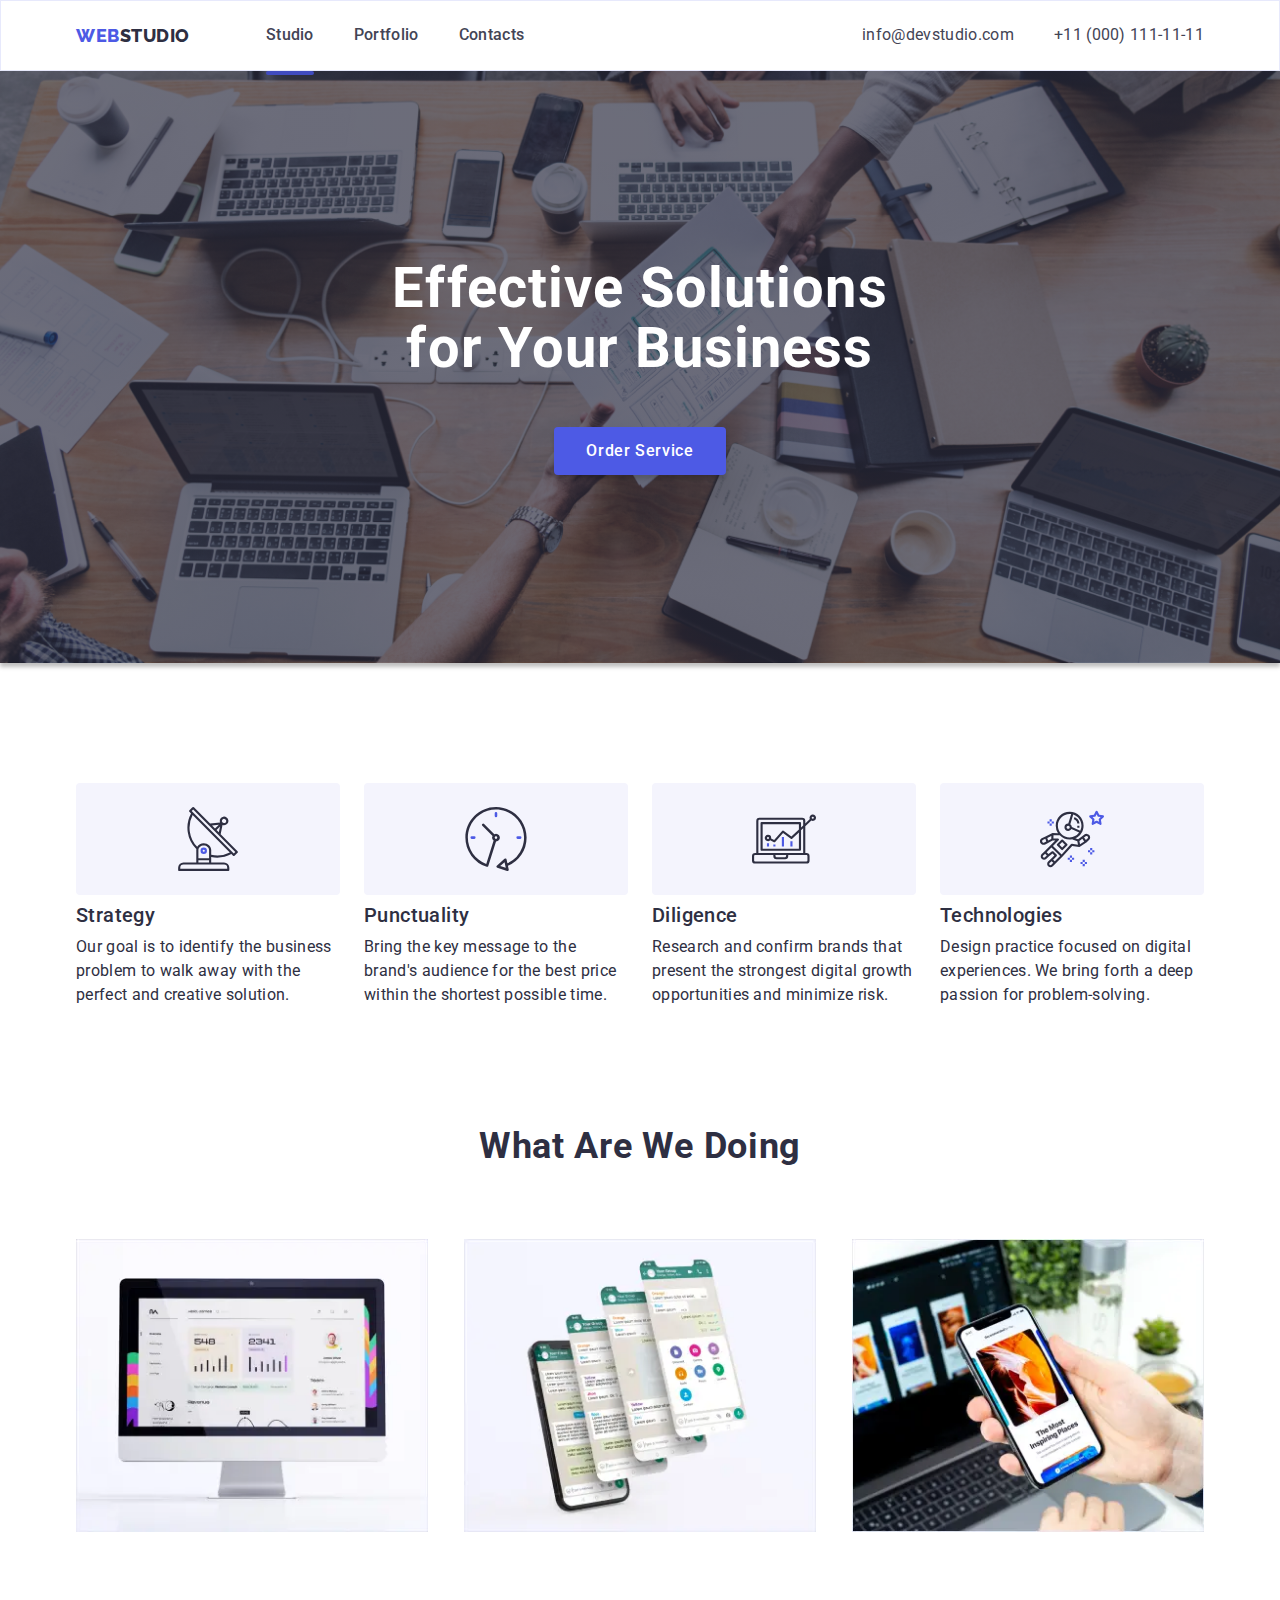
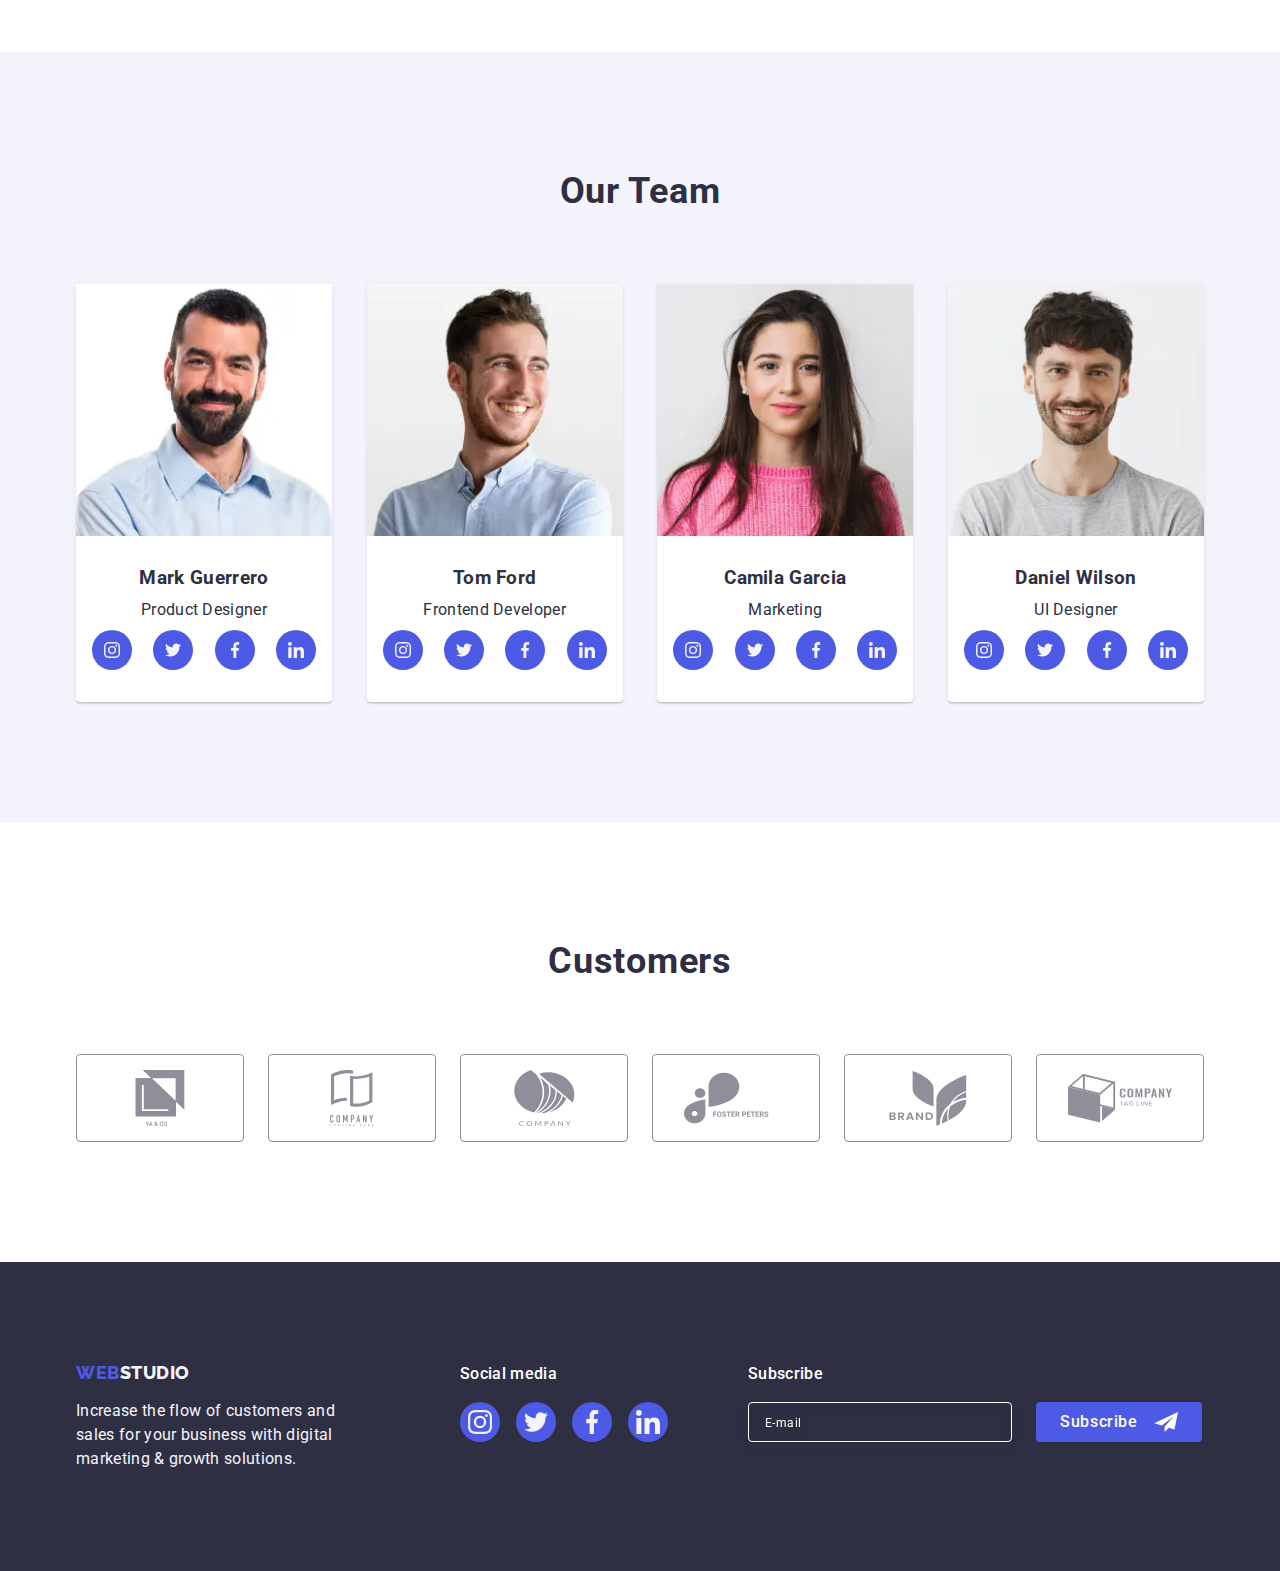
==== commit 28663527: "with mentor recommendations" ====
--- a/index.html
+++ b/index.html
@@ -155,7 +155,7 @@
                 </svg>
               </div>
               <h3 class="block-item-title">Strategy</h3>
-              <p class="block-text">
+              <p class="block-text mobile-tablet-format">
                 Our goal is to identify the business problem to walk away with
                 the perfect and creative solution.
               </p>
@@ -167,7 +167,7 @@
                 </svg>
               </div>
               <h3 class="block-item-title">Punctuality</h3>
-              <p class="block-text">
+              <p class="block-text mobile-tablet-format">
                 Bring the key message to the brand's audience for the best price
                 within the shortest possible time.
               </p>
@@ -179,7 +179,7 @@
                 </svg>
               </div>
               <h3 class="block-item-title">Diligence</h3>
-              <p class="block-text">
+              <p class="block-text mobile-tablet-format">
                 Research and confirm brands that present the strongest digital
                 growth opportunities and minimize risk.
               </p>
@@ -191,7 +191,7 @@
                 </svg>
               </div>
               <h3 class="block-item-title">Technologies</h3>
-              <p class="block-text last">
+              <p class="block-text mobile-tablet-format">
                 Design practice focused on digital experiences. We bring forth a
                 deep passion for problem-solving.
               </p>
@@ -269,7 +269,7 @@
 
       <!-- Our Team -->
       <section class="our-team section">
-        <div class="container special-tablet-team-container">
+        <div class="container">
           <h2 class="block-title center">Our Team</h2>
           <ul class="our-team-container list">
             <li class="team-block-item">
@@ -425,7 +425,7 @@
                 </ul>
               </div>
             </li>
-            <li class="team-block-item last">
+            <li class="team-block-item">
               <picture>
                 <source
                 srcset="./images/team/daniel-wilson.webp 1x, ./images/team/daniel-wilson@2x.webp 2x"
@@ -480,7 +480,7 @@
 
       <!-- Customers -->
       <section class="section">
-        <div class="container special-tablet-team-container">
+        <div class="container">
         <h2 class="block-title center">Customers</h2>
         <ul class="customer-list list">
           <li class="customer-list-item">
@@ -533,9 +533,8 @@
     
     <!-- Footer -->
     <footer class="footer footer-section">
-      <div class="container footer-container special-tablet-team-container">
-
-        <div class="special-table-container">
+      <div class="container footer-container">
+
           <div class="footer-logo-container">
             <a class="logo logo-footer link" href="./index.html"
               >Web<span class="logo-part-footer">Studio</span></a
@@ -582,7 +581,6 @@
               </ul>
             </div>
           </div>
-        </div>
 
         <div class="footer-subscribe-container">
           <p class="footer-subscribe-title">Subscribe</p>
--- a/css/styles.css
+++ b/css/styles.css
@@ -224,17 +224,11 @@
 }
 
 .block-text {
-    font-weight: 500;
+    font-weight: 400;
     font-size: var(--font-size-text);
     line-height: var(--line-height-text);
     letter-spacing: var(--letter-spacing-main);
     color: var(--color-text-h2-h3-titles);
-}
-
-@media screen and (min-width: 1158px) {
-    .block-text {
-        font-weight: 400;
-    }
 }
 
 /* ==========================/COMPONENTS========================== */
@@ -271,6 +265,10 @@
     
     .mobile-menu-container {
         position: relative;
+        display: flex;
+        flex-direction: column;
+        justify-content: space-between;
+        height: 100%;
         padding: 80px 15px 40px 40px;
     }
     
@@ -278,6 +276,8 @@
         position: absolute;
         top: 32px;
         right: 15px;
+        padding: 0;
+        line-height: 0;
     
         width: 24px;
         height: 24px;
@@ -306,7 +306,6 @@
     .mobile-menu-address {
         display: block;
         text-align: justify;
-        margin-top: 284px;
     }
     
     .mobile-menu-address-item:not(:last-child) {
@@ -555,7 +554,6 @@
     background-repeat: no-repeat;
     background-color: var(--color-background-dark);
     box-shadow: 0px 4px 4px rgba(0, 0, 0, 0.25);
-    max-width: 428px;
     margin-right: auto;
     margin-left: auto;
 }
@@ -610,14 +608,12 @@
 @media screen and (min-width: 768px) {
     .hero {
         background-image: linear-gradient(rgba(46, 47, 66, 0.7), rgba(46, 47, 66, 0.7)), url("../images/hero/bg-hero-tablet.jpg");
-        max-width: 768px;
     }
     
     .hero-container {
         display: flex;
         flex-direction: column;
         align-items: center;
-        padding-bottom: 40px;
     }
 
     .main-title {
@@ -674,33 +670,29 @@
         display: none;
     }
 
-    .block-text {
-        margin-bottom: 72px;
-    }
-
-
-    .last {
-        margin-bottom: 0;
+    .mobile-tablet-format {
+        font-weight: 500;
     }
 }
 
 /* Mobile  */
 @media screen and (max-width: 767px) {
-    .block-text {
-        text-align: center;
-    }
-
     .block-item-title {
         text-align: center;
     }
+}
+
+.advantages-container {
+    display: flex;
+    flex-wrap: wrap;
+    gap: 72px;
+    justify-content: center;
 }
 
 /* Tablet  */
 @media screen and (min-width: 768px) {
     .advantages-container {
-        display: flex;
-        flex-wrap: wrap;
-        justify-content: space-between;
+        gap: 72px 24px;
     }
 
     .block-ad-item {
@@ -740,6 +732,8 @@
     }
 }
 
+
+
 /* Desktop  */
 @media screen and (min-width: 1158px) {
     .our-work-container {
@@ -767,23 +761,25 @@
     background-color: var(--color-section-cloud)
 }
 
+.our-team-container {
+    display: flex;
+    flex-wrap: wrap;
+    flex-direction: column;
+    justify-content: center;
+    gap: 72px;
+}
+
 .team-block-item {
     background-color: var(--color-main-background);
     box-shadow: 0px 1px 6px rgba(46, 47, 66, 0.08), 0px 1px 1px rgba(46, 47, 66, 0.16), 0px 2px 1px rgba(46, 47, 66, 0.08);
     border-radius: 0px 0px 4px 4px;
-
+    max-width: 264px;
 }
 
 @media screen and (max-width: 767px) {
     .team-block-item {
-        width: 264px;
-        margin-left: auto;;
+        margin-left: auto;
         margin-right: auto;
-        margin-bottom: 72px;
-    }
-
-    .last {
-        margin-bottom: 0;
     }
 }
 
@@ -825,26 +821,15 @@
 }
 
 /* Tablet  */
-@media screen and (min-width: 768px) and (max-width: 1157px) {
-    .special-tablet-team-container {
-        width: 596px;
-    }
-
-    .our-team-container {
-        margin-right: -24px;
-    }
-
-    .team-block-item {
-        margin-right: 24px;
-        margin-bottom: 64px;
-    }
-}
-
 @media screen and (min-width: 768px) {
     .our-team-container {
-        display: flex;
-        flex-wrap: wrap;
-        justify-content: space-between;
+        flex-direction: row;
+        justify-content: center;
+        gap: 64px 24px;
+    }
+
+    .team-block-item {
+        flex-basis: calc(100% / 2 - 24px);
     }
 }
 
@@ -852,6 +837,7 @@
 @media screen and (min-width: 1158px) {
     .our-team-container {
         gap: 24px;
+        justify-content: space-between;
     }
     
     .team-block-item {
@@ -867,7 +853,8 @@
 .customer-list {
     display: flex;
     flex-wrap: wrap;
-    justify-content: space-between;
+    gap: 72px 16px;
+    justify-content: center;
 }
 
 .customer-list-link {
@@ -900,70 +887,33 @@
     fill: currentColor;
 }
 
-@media screen and (max-width: 369px) {
-    .customer-list {
-        margin-right: -4px;
-    }
-    
-    .customer-list-item {
-        margin-right: 4px;
-        margin-bottom: 72px;
-    }
-
+@media screen and (max-width: 382px) {  
     .customer-list-link {
-        width: 124px;
-        height: 88px;
-    }
-}
-
-@media screen and (min-width: 370px) and (max-width: 425px) {
-    .customer-list {
-        margin-right: -4px;
-    }
-    
-    .customer-list-item {
-        margin-right: 4px;
-        margin-bottom: 72px;
-    }
-
+        max-width: 124px;
+    }
+}
+
+@media screen and (min-width: 383px) and (max-width: 425px) {    
     .customer-list-link {
-        width: 168px;
-        height: 88px;
-    }
-
-}
-
-@media screen and (min-width: 426px) and (max-width: 767px) {
-    .customer-list {
-        margin-right: -16px;
-    }
-
-    .customer-list-item {
-        margin-right: 16px;
-        margin-bottom: 72px;
-    }
-}
-
+        max-width: 168px;
+    }
+}
 
 /* Tablet  */
 @media screen and (min-width: 768px) and (max-width: 1157px) {
     .customer-list {
-        margin-right: -24px;
-    }
-
-    .customer-list-item {
-        margin-top: 24px;
-        margin-bottom: 72px;
+        gap: 72px 24px;
     }
 }
 
 @media screen and (min-width: 768px) {
     .customer-list-link {
-        width: 168px;
+        max-width: 168px;
     }
 }
 
 /* Desktop  */
+
 @media screen and (min-width: 1158px) {
     .customer-list {
         gap: 24px;
@@ -994,6 +944,7 @@
 
 .text-footer {
     width: 264px;
+    text-align: start;
 }
 
 .footer-social-container {
@@ -1084,23 +1035,14 @@
     .footer-logo-container {
         text-align: center;
         margin-bottom: 72px;
-    }
-
-    .text-light {
-        font-weight: 400;
-    }
-
-    .text-footer {
-        width: 268px;
+        width: 264px;
+    }
+
+    .footer-social-container,
+    .footer-social-media-title,
+    .footer-logo-container {
         margin-right: auto;
         margin-left: auto;
-        margin-top: 16px;
-    }
-
-    .footer-social-container,
-    .footer-social-media-title {
-        margin-right: auto;
-        margin-left: auto;
     }
 
     .footer-social-container {
@@ -1109,6 +1051,10 @@
 
     .footer-social-media-title {
         margin-bottom: 10px;
+    }
+
+    .text-footer {
+        margin-top: 16px;
     }
 
     .footer-subscribe-title,
@@ -1125,27 +1071,22 @@
     .footer-subscribe-btn {
         margin-bottom: 0;
         margin-top: 16px;
-
     }
 }
 
 /* Tablet  */
 @media screen and (min-width: 768px) {
+    .footer-container {
+        display: flex;
+        flex-wrap: wrap;
+        justify-content: start;
+        gap: 72px 24px;
+        max-width: 558px;
+    }
+    
     .footer-form-subscribe {
         display: flex;
         gap: 24px;
-    }
-}
-
-@media screen and (min-width: 768px) and (max-width: 1157px) {
-    .special-table-container {
-        display: flex;
-        gap: 24px;
-        justify-content: start;
-    }
-
-    .text-light {
-        font-weight: 400;
     }
 }
 
@@ -1158,19 +1099,15 @@
     
     .footer-container {
         display: flex;
-        gap: 120px;
-        justify-content: start;
-    }
-
-    .special-table-container {
-        display: flex;
         gap: 80px;
         justify-content: start;
-    }        
+        max-width: 100%;
+    }
     
     .footer-logo-container {
         display: flex;
         flex-direction: column;
+        margin-right: 40px;
     }
     
     .footer-subscribe-container {
@@ -1319,6 +1256,7 @@
 .modal-form-input-wrapper {
     display: block;
     position: relative;
+    margin-bottom: 8px;
 }
 
 .modal-form-input-icon {
@@ -1402,6 +1340,14 @@
 
     margin-bottom: 24px;
     margin-top: 16px;
+}
+
+@media screen and (max-width: 396px) {
+    .modal-form-check-desc {
+        font-size: 10px;
+        margin-bottom: 12px;
+        margin-top: 12px;
+    }
 }
 
 .modal-policy-link {
@@ -1521,6 +1467,16 @@
 
             /* Foto  */
 /* Mobile  */
+.foto-container-list {
+    display: flex;
+    flex-direction: column;
+    flex-wrap: wrap;
+    justify-content: center;
+    gap: 48px;
+    margin-left: auto;
+    margin-right: auto;
+}
+
 .foto-card {
     display: flex;
     flex-direction: column;
@@ -1603,43 +1559,29 @@
     .foto-container-list {
         max-width: 360px;
     }
-
-    .foto-container-list-item {
-        margin-bottom: 48px;
-    }
 }
 
 /* Tablet  */
 @media screen and (min-width: 768px) {
     .foto-container-list {
-        padding: 0;
-        margin: 0;
-        list-style: none;
-    
-        display: flex;
-        flex-wrap: wrap;
+        flex-direction: row;
+        gap: 72px 24px;
         justify-content: space-between;
-        margin-top: -72px;
-        margin-left: -24px;
     }
 
     .foto-container-list-item {
         flex-basis: calc(100% / 2 - 24px);
-        margin-top: 72px;
-        margin-left: 24px;
     }
 }
 
 /* Desktop */
 @media screen and (min-width: 1158px) {
     .foto-container-list {
-        margin-top: -48px;
-        margin-left: -24px;
+        gap: 48px 24px;
     }
     
     .foto-container-list-item {
         flex-basis: calc(100% / 3 - 24px);
-        margin-top: 48px;
     }
 }
 /* ==========================/PORTFOLIO-BUTTOM SECTION========================== */